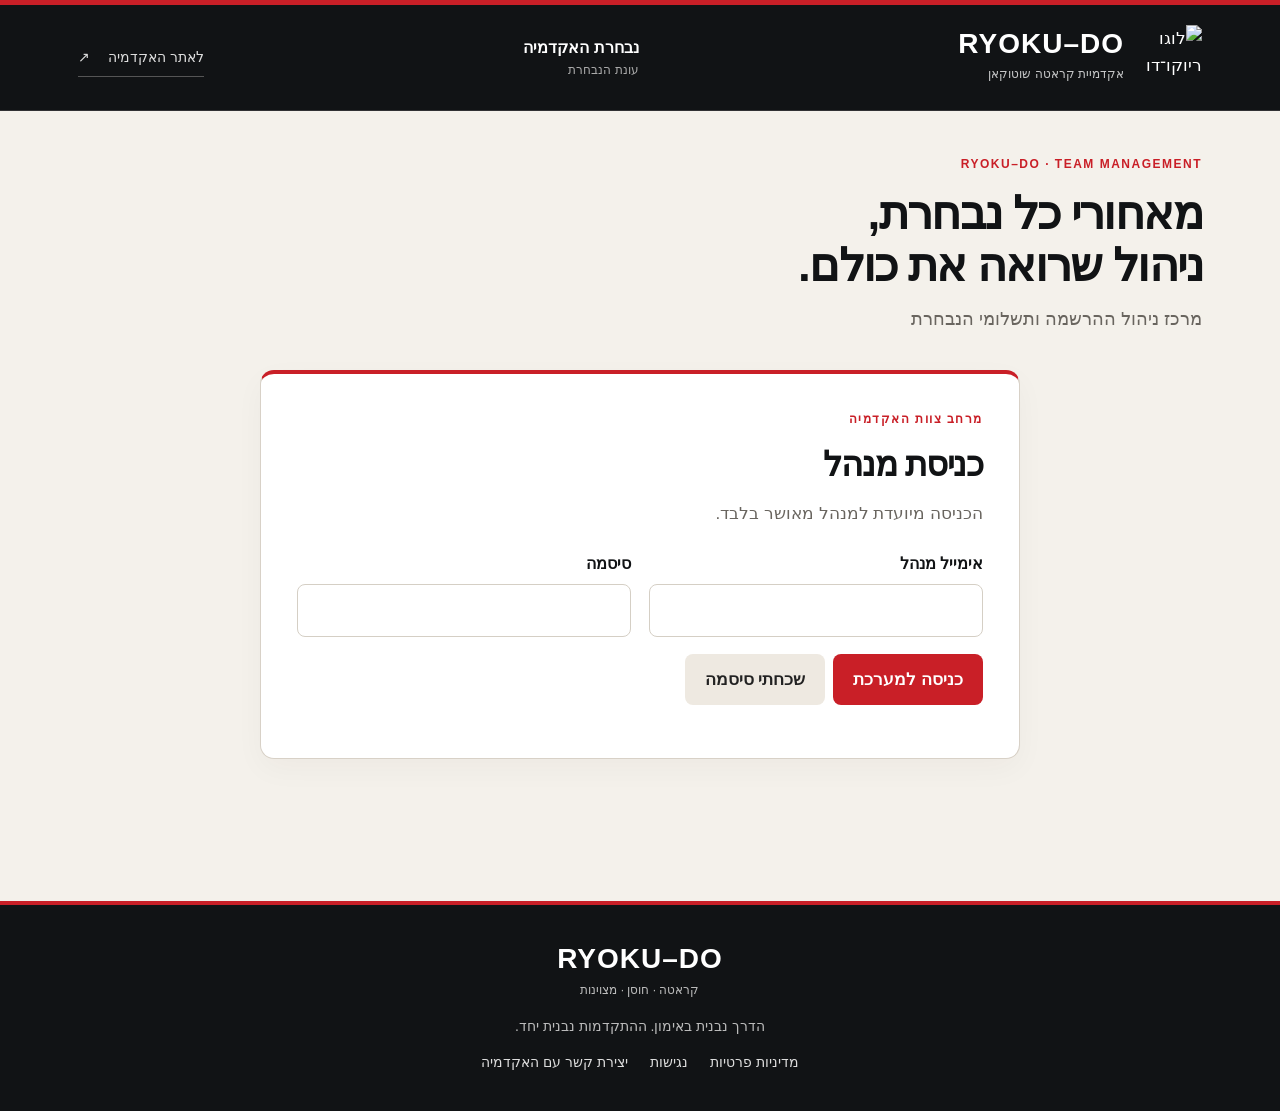
==== admin.html @ dc573387 "Show complete student roster details and pending family accounts" ====
<!doctype html><html lang="he" dir="rtl"><head><meta charset="utf-8"><meta name="viewport" content="width=device-width,initial-scale=1"><meta name="referrer" content="no-referrer"><meta name="robots" content="noindex,nofollow,noarchive"><meta http-equiv="Content-Security-Policy" content="default-src 'self'; script-src 'self' https://cdn.jsdelivr.net; style-src 'self' 'unsafe-inline' https://fonts.googleapis.com; font-src 'self' https://fonts.gstatic.com; img-src 'self' data: https://www.ryokudoacademy.com; connect-src 'self' https://zwgpvwxdofjidshsiaek.supabase.co; object-src 'none'; base-uri 'self'; form-action 'self'; upgrade-insecure-requests"><title>Ryoku-Do Admin</title><style>
:root{font-family:Arial,sans-serif;--bg:#f5f1e8;--line:#e6ddcf;--ink:#171717;--gold:#c4a15f;--muted:#6d7078;--red:#8d2529}*{box-sizing:border-box}body{margin:0;background:var(--bg);color:var(--ink);direction:rtl}main{max-width:1120px;margin:auto;padding:24px 14px 70px}.card{background:#fff;border:1px solid var(--line);border-radius:18px;padding:20px;margin:14px 0;box-shadow:0 10px 30px #0000000d}.grid{display:grid;grid-template-columns:repeat(2,minmax(0,1fr));gap:12px}.stats{display:grid;grid-template-columns:repeat(4,1fr);gap:10px}.stat{background:#fff;border:1px solid var(--line);border-radius:14px;padding:14px}.stat strong{display:block;font-size:26px}.row{display:flex;gap:8px;align-items:center;justify-content:space-between;flex-wrap:wrap}label{display:block;font-weight:700;margin:7px 0 6px}input,select,textarea{width:100%;padding:11px;border:1px solid #ccc;border-radius:10px;font:inherit}.btn{border:0;border-radius:10px;padding:10px 13px;font-weight:700;cursor:pointer}.primary{background:#171717;color:#fff}.gold{background:var(--gold)}.soft{background:#eee}.danger{background:var(--red);color:#fff}.hidden{display:none!important}table{width:100%;border-collapse:collapse;font-size:14px}th,td{padding:9px;border-bottom:1px solid #eee;text-align:right;vertical-align:top}.actions{display:flex;gap:5px;flex-wrap:wrap}.muted{color:var(--muted)}.err{background:#fdeaea;color:#8b1c21;padding:12px;border-radius:10px}.modal{position:fixed;inset:0;background:#0009;display:flex;align-items:center;justify-content:center;padding:15px;z-index:50}.modal .card{width:100%;max-width:780px;max-height:92vh;overflow:auto}@media(max-width:760px){.grid,.stats{grid-template-columns:1fr}table{display:block;overflow:auto}}button:disabled{opacity:.55;cursor:wait}input:focus,select:focus,textarea:focus,button:focus-visible{outline:3px solid #c4a15f;outline-offset:2px}</style><link rel="preconnect" href="https://fonts.googleapis.com"><link rel="preconnect" href="https://fonts.gstatic.com" crossorigin><link href="https://fonts.googleapis.com/css2?family=Assistant:wght@400;500;600;700;800&family=Barlow+Condensed:wght@600;700;800&display=swap" rel="stylesheet"><link rel="stylesheet" href="theme.css?v=20260928-2"></head><body class="admin-page"><header class="site-header"><a class="academy-brand" href="https://www.ryokudoacademy.com/" aria-label="לאתר אקדמיית ריוקו־דו"><img src="https://www.ryokudoacademy.com/assets/ryokudo-logo-transparent.webp" alt="לוגו ריוקו־דו"><span><b dir="ltr">RYOKU–DO</b><small>אקדמיית קראטה שוטוקאן</small></span></a><span class="portal-label">נבחרת האקדמיה <span id="headerSeason">עונת הנבחרת</span></span><a class="back-link" href="https://www.ryokudoacademy.com/">לאתר האקדמיה <span aria-hidden="true">↗</span></a></header><main>
<div class="row admin-heading"><div><span class="section-kicker">RYOKU–DO · TEAM MANAGEMENT</span><h1>מאחורי כל נבחרת,<br>ניהול שרואה את כולם.</h1><div class="muted">מרכז ניהול ההרשמה ותשלומי הנבחרת</div></div><button id="logout" class="btn soft hidden">יציאה</button></div>
<section id="login" class="card"><span class="section-kicker">מרחב צוות האקדמיה</span><h2>כניסת מנהל</h2><p class="muted">הכניסה מיועדת למנהל מאושר בלבד.</p><form id="loginForm"><div class="grid"><div><label for="identifier">אימייל מנהל</label><input id="identifier" type="email" autocomplete="username" required></div><div><label for="password">סיסמה</label><input id="password" type="password" autocomplete="current-password" required></div></div><p class="row" style="justify-content:flex-start"><button id="loginBtn" class="btn gold" type="submit">כניסה למערכת</button><button id="forgotBtn" class="btn soft" type="button">שכחתי סיסמה</button></p></form><div id="loginMsg" role="status" aria-live="polite"></div></section>
<section id="mfaCard" class="card hidden"><span class="section-kicker">אבטחת מנהל · MFA</span><div id="mfaEnroll" class="hidden"><h2>הפעלת אימות דו־שלבי</h2><p class="muted">סרוק את הקוד באמצעות Google Authenticator, Microsoft Authenticator, 1Password או אפליקציית TOTP אחרת. לאחר מכן הזן את הקוד בן 6 הספרות. מעכשיו המערכת לא תאפשר ניהול ללא גורם שני.</p><div style="max-width:260px;margin:16px auto;text-align:center"><img id="mfaQr" alt="QR להגדרת אימות דו־שלבי" style="max-width:100%;background:#fff;padding:10px;border-radius:12px"></div><label for="mfaSecret">מפתח ידני (למקרה שלא ניתן לסרוק)</label><input id="mfaSecret" dir="ltr" readonly><p class="muted small">מומלץ לשמור את המפתח במקום מאובטח ונפרד מהטלפון. Supabase אינו מספק קודי שחזור.</p></div><div id="mfaChallenge" class="hidden"><h2>אימות דו־שלבי</h2><p class="muted">הזן את הקוד שמופיע כעת באפליקציית המאמת.</p></div><form id="mfaForm"><label for="mfaCode">קוד אימות</label><input id="mfaCode" inputmode="numeric" autocomplete="one-time-code" pattern="[0-9]{6}" maxlength="6" placeholder="000000" required><p class="row" style="justify-content:flex-start"><button id="mfaBtn" class="btn gold" type="submit">אימות וכניסה</button><button id="mfaCancel" class="btn soft" type="button">ביטול</button></p></form><div id="mfaMsg" role="status" aria-live="polite"></div></section>
<section id="resetCard" class="card hidden"><span class="section-kicker">שחזור גישה</span><h2>בחירת סיסמה חדשה</h2><p class="muted">הזינו סיסמה חדשה לחשבון המנהל.</p><form id="resetForm"><div class="grid"><div><label for="newPassword">סיסמה חדשה</label><input id="newPassword" type="password" autocomplete="new-password" minlength="16" required></div><div><label for="newPassword2">אימות סיסמה</label><input id="newPassword2" type="password" autocomplete="new-password" minlength="16" required></div></div><p><button id="resetBtn" class="btn gold" type="submit">שמירת סיסמה חדשה</button></p></form><div id="resetMsg" role="status" aria-live="polite"></div></section>
<div id="app" class="hidden"><div class="stats"><div class="stat">כל הבקשות<strong id="mAll">0</strong></div><div class="stat">ממתינות<strong id="mPending">0</strong></div><div class="stat">פעילים<strong id="mActive">0</strong></div><div class="stat">גבייה חודשית<strong id="mMoney">0 ₪</strong></div></div><section class="card"><div class="row"><div><span class="section-kicker">SECURITY</span><h2>אבטחת מנהל</h2><div class="muted">גישה למערכת הניהול מחייבת סיסמה + TOTP ברמת AAL2.</div></div><span class="btn soft" style="cursor:default">MFA פעיל · AAL2</span></div></section><section id="attentionCard" class="card hidden"><div class="row"><div><span class="section-kicker">ACTION CENTER</span><h2>דורש טיפול <span id="attentionCount"></span></h2><div class="muted">חריגות גבייה, ביטולים שממתינים ל-Invoice4U ואירועים שלא הותאמו.</div></div><button id="attentionRefresh" class="btn soft" type="button">רענון</button></div><div id="attentionList"></div></section><section class="card"><div class="row"><div><h2>בקשות תשלום והשתתפות</h2><div class="muted">קישורים פרטיים להורים</div></div><div class="row"><input id="search" placeholder="חיפוש" style="min-width:220px"><button id="bulkBtn" class="btn soft" type="button">יבוא מרוכז</button><button id="newBtn" class="btn gold">+ בקשה חדשה</button></div></div><div style="overflow:auto"><table><thead><tr><th>חניך</th><th>הורה</th><th>סכום</th><th>בקשה</th><th>תשלום</th><th>פעולות</th></tr></thead><tbody id="rows"></tbody></table></div><div class="row" style="margin-top:12px"><button id="prevPage" class="btn soft" type="button">הקודם</button><span id="pageInfo" class="muted"></span><button id="nextPage" class="btn soft" type="button">הבא</button></div></section>
<section class="card" id="openMatCard" aria-labelledby="openMatTitle"><div class="row"><div><span class="section-kicker">OPEN MAT · 18+</span><h2 id="openMatTitle">הזמנות אולם פתוח</h2><div class="muted">מזרון פתוח באולם בית יחזקאל · 30 ש״ח לאימון · לבני 18 ומעלה בלבד.</div></div><button id="openMatRefresh" class="btn soft" type="button">רענון הזמנות</button></div><div class="row" style="margin-top:16px"><div><label for="openMatSearch">חיפוש לפי שם, טלפון, אימייל או קוד</label><input id="openMatSearch" type="search" placeholder="חיפוש הזמנה"></div><div><label for="openMatDate">תאריך אימון</label><input id="openMatDate" type="date"></div><button id="openMatClear" class="btn soft" type="button">ניקוי סינון</button></div><p class="muted small">קבלת הטופס אינה אישור המועד. דיווח על העברה ב-bit אינו אימות שהתשלום התקבל. מיילים נשלחים דרך Gmail בבדיקה אוטומטית מדי שעה.</p><div style="overflow:auto"><table><thead><tr><th>בקשה</th><th>חניך/ה ופרטי קשר</th><th>מועד אימון</th><th>סכום ותשלום</th><th>אישור מועד</th><th>אישור לחניך</th><th>התראה לרפי</th></tr></thead><tbody id="openMatRows"><tr><td colspan="7" class="muted">טוען הזמנות…</td></tr></tbody></table></div><div class="row" style="margin-top:12px"><button id="openMatPrev" class="btn soft" type="button">הקודם</button><span id="openMatPageInfo" class="muted" role="status"></span><button id="openMatNext" class="btn soft" type="button">הבא</button></div></section>
<section class="card" id="gradeExamsCard" aria-labelledby="gradeTitle"><div class="row"><div><span class="section-kicker">GRADING · 100 ₪</span><h2 id="gradeTitle">הרשמות למבחני דרגה</h2><div class="muted">תשלום ב־Bit, ב־PayBox או במזומן. דיווח חניך אינו אישור תשלום.</div></div><div class="row"><a class="btn soft" href="https://ryokudoacademy.com/grade-exams" target="_blank" rel="noopener">פתיחת דף ההרשמה</a><button id="gradeRefresh" class="btn soft" type="button">רענון הרשמות</button></div></div><div class="grid"><div><label for="gradeSearch">חיפוש חניך, איש קשר או קוד</label><input id="gradeSearch" type="search" maxlength="80"></div><div><label for="gradeBranch">סניף</label><select id="gradeBranch"><option value="">כל הסניפים</option><option value="herzog">הרצוג</option><option value="agamim">אגמים</option><option value="waldberg">וולדנברג</option></select></div><div><label for="gradeGroup">קבוצה</label><select id="gradeGroup"><option value="">כל הקבוצות</option><option value="beginners">מתחילים</option><option value="advanced">מתקדמים</option><option value="youth">נוער</option><option value="adults">בוגרים</option></select></div><div><label for="gradeRank">דרגה נוכחית</label><select id="gradeRank"><option value="">כל הדרגות</option><option value="white">לבן</option><option value="yellow">צהוב</option><option value="orange">כתום</option><option value="green">ירוק</option><option value="blue">כחול</option></select></div><div><label for="gradePayment">תשלום</label><select id="gradePayment"><option value="">כל המצבים</option><option value="awaiting_payment">ממתין לתשלום</option><option value="reported_unverified">דווח — טרם אומת</option><option value="verified">תשלום אומת</option></select></div><div><label for="gradeRegistration">הרשמה</label><select id="gradeRegistration"><option value="">כל המצבים</option><option value="pending">ממתין לאישור</option><option value="approved">השתתפות אושרה</option><option value="cancelled">בוטל</option></select></div></div><p><button id="gradeClear" class="btn soft" type="button">ניקוי סינון</button></p><div style="overflow:auto"><table><thead><tr><th>בקשה</th><th>חניך/ה</th><th>פרטי קשר</th><th>סניף / קבוצה</th><th>דרגה נוכחית</th><th>תשלום</th><th>הרשמה</th><th>ניהול</th></tr></thead><tbody id="gradeRows"><tr><td colspan="8" class="muted">טוען הרשמות…</td></tr></tbody></table></div><div class="row" style="margin-top:12px"><button id="gradePrev" class="btn soft" type="button">הקודם</button><span id="gradePageInfo" class="muted" role="status"></span><button id="gradeNext" class="btn soft" type="button">הבא</button></div></section>
<section class="card" id="studentsCard"><div class="row"><div><span class="section-kicker">PERSONAL AREA</span><h2>חניכים / אזור אישי</h2><div class="muted">ניהול חשבונות ההורים, פרטי החניך, דרגות, התקדמות ומשוב.</div></div><div class="row"><a class="btn soft" href="portal.html" target="_blank" rel="noopener">פתיחת אזור הורים</a><button id="studentsRefresh" class="btn soft" type="button">רענון</button></div></div><div style="overflow:auto"><table><thead><tr><th>חניך</th><th>סניף / קבוצה</th><th>הורה</th><th>חשבון</th><th>דרגה / התקדמות</th><th>תשלום</th><th>פעולה</th></tr></thead><tbody id="studentRows"><tr><td colspan="7" class="muted">טוען חניכים…</td></tr></tbody></table></div></section>
<section class="card" id="providerCard"><div class="row"><div><span class="section-kicker">PAYMENT SYNC</span><h2>אינטגרציית Invoice4U</h2><div id="providerState" class="muted">בודק מצב חיבור…</div></div><button id="providerRefresh" class="btn soft" type="button">רענון</button></div>
<div class="grid"><div><label for="providerUrl">כתובת התראות מאובטחת ל-Invoice4U</label><input id="providerUrl" type="password" dir="ltr" readonly autocomplete="off"><button id="providerUrlCopy" class="btn soft" type="button">העתקת כתובת ההתראות</button></div><div><label for="providerThanks">דף תודה חיצוני ב-Invoice4U</label><input id="providerThanks" dir="ltr" readonly value="https://raphysitruk-eng.github.io/ryoku-do-team-payments/thank-you.html"><div class="muted small">דפי מכירה → עריכה → הגדרות מתקדמות → דף תודה חיצוני.</div></div><div><label for="providerHeader">Webhook פנימי / Zapier</label><input id="providerHeader" dir="ltr" readonly value="x-ryokudo-webhook-key"></div></div>
<p class="muted small">להפעלת העדכון האוטומטי, יש להגדיר את הכתובת המאובטחת ב-IPN של דף המכירה וגם בכתובת ההתראות החודשיות של הוראות הקבע הקיימות. הכתובת סודית ומיועדת ל-Invoice4U בלבד. תוצאות חיוב והפקת מסמך מוצגות בנפרד; חיוב שנכשל אינו מבטל הוראת קבע.</p>
<p><button id="providerSecretBtn" class="btn soft" type="button">יצירת מפתח Webhook פנימי / Zapier (אופציונלי)</button></p>
<div id="providerSecretBox" class="hidden"><div class="err" style="background:#fff8e5;color:#5f4700">מפתח זה אינו נדרש לכתובת ה-IPN של Invoice4U. הוא מיועד רק לחיבור פנימי/‏Zapier מאומת.</div><label for="providerIpn">כתובת Webhook פנימית</label><input id="providerIpn" dir="ltr" readonly><p><button id="providerCopy" class="btn soft" type="button">העתקת כתובת Webhook</button></p><details><summary>פרטים טכניים</summary><label for="providerSecret">מפתח חיבור</label><input id="providerSecret" dir="ltr" readonly></details></div>
<h3>אירועים אחרונים</h3><div style="overflow:auto"><table><thead><tr><th>זמן</th><th>אירוע</th><th>סטטוס</th><th>שיוך</th><th>מקור</th></tr></thead><tbody id="providerEvents"><tr><td colspan="5" class="muted">אין אירועים להצגה.</td></tr></tbody></table></div>
</section></div>
<div id="providerLinkModal" class="modal hidden"><div class="card"><div class="row"><h2>שיוך משלם לחניך</h2><button id="providerLinkClose" class="btn soft" type="button">סגור</button></div><p class="muted">יש לבחור חניך לאחר בדיקה ב-Invoice4U. פרטי ההורה באזור האישי נשמרים. שיוך הודעה לא מאומתת אינו מאשר חיוב.</p><label for="providerLinkRequest">בקשת התשלום של החניך</label><select id="providerLinkRequest"></select><label for="providerLinkNote">פרטי הבדיקה אצל Invoice4U</label><textarea id="providerLinkNote" rows="3" maxlength="500" placeholder="לדוגמה: שם המשלם, מזהה הוראת הקבע ומועד הבדיקה. אין להזין פרטי כרטיס."></textarea><label><input id="providerLinkConfirmed" type="checkbox" style="width:auto"> בדקתי ב-Invoice4U שהמשלם והוראת הקבע שייכים לחניך שנבחר.</label><p><button id="providerLinkSave" class="btn gold" type="button">שמירת השיוך</button></p><div id="providerLinkMsg" role="alert" aria-live="polite"></div></div></div>
<div id="studentModal" class="modal hidden"><div class="card"><div class="row"><div><h2 id="studentModalTitle">ניהול אזור אישי</h2><div id="studentAccountMeta" class="muted"></div></div><button id="studentClose" class="btn soft" type="button">סגור</button></div><div id="studentImportReview"></div><div class="grid"><div><label for="sStudentId">תעודת זהות החניך</label><input id="sStudentId" inputmode="numeric" maxlength="9" dir="ltr"></div><div><label for="sBirthDate">תאריך לידה</label><input id="sBirthDate" type="date"></div><div><label for="sMotherName">שם האם</label><input id="sMotherName"></div><div><label for="sFatherName">שם האב</label><input id="sFatherName"></div><div><label for="sContactPhone">טלפון ליצירת קשר</label><input id="sContactPhone" type="tel" dir="ltr"></div><div><label for="sContactEmail">אימייל ליצירת קשר</label><input id="sContactEmail" type="email" dir="ltr"></div><div><label for="sBranch">סניף</label><input id="sBranch"></div><div><label for="sGroup">קבוצה</label><input id="sGroup"></div><div><label for="sCurrentRank">דרגה נוכחית</label><input id="sCurrentRank"></div><div><label for="sNextRank">הדרגה הבאה</label><input id="sNextRank"></div><div><label for="sJoinedOn">תאריך הצטרפות למועדון</label><input id="sJoinedOn" type="date"><div class="muted small">השאירו ריק אם התאריך אינו ידוע.</div></div><div><label for="sProgress">אחוז התקדמות</label><input id="sProgress" type="number" min="0" max="100"></div><div><label for="sParentStatus">מצב גישה של ההורה</label><select id="sParentStatus"><option value="approved">מאושר</option><option value="pending">ממתין</option><option value="rejected">חסום</option></select><div class="muted small">חסימת גישה חלה על כל הילדים בחשבון ואינה מבטלת חיובים או הוראות קבע.</div></div><div><label for="sParentName">שם הורה</label><input id="sParentName"></div><div><label for="sParentEmail">אימייל הורה</label><input id="sParentEmail" type="email"></div><div class="full"><label><input id="sActive" type="checkbox" style="width:auto"> חניך פעיל באזור האישי</label><div class="muted small">השבתת חניך מסתירה את המידע מהאזור האישי בלבד; היא אינה מפסיקה תשלום.</div></div><div class="full"><label for="sMonthlyGoal">יעד חודשי</label><textarea id="sMonthlyGoal"></textarea></div><div class="full"><label for="sCoachFeedback">משוב מאמן</label><textarea id="sCoachFeedback"></textarea></div><div class="full"><label for="sPersonalPlan">תוכנית אישית</label><textarea id="sPersonalPlan"></textarea></div><div class="full"><label for="sNextRankMaterial">חומר לדרגה הבאה</label><textarea id="sNextRankMaterial"></textarea></div></div><p class="row" style="justify-content:flex-start"><button id="studentSave" class="btn gold" type="button">שמירת אזור אישי</button><button id="studentResetPassword" class="btn soft" type="button">איפוס סיסמת הורה</button></p><div id="studentSaveMsg"></div><div id="studentPasswordResult" class="hidden" style="margin-top:12px"></div><div class="sep"></div><div id="studentMore"></div></div></div>
<div id="detailModal" class="modal hidden"><div class="card"><div class="row"><h2>פרטי בקשה</h2><button id="detailClose" class="btn soft">סגור</button></div><div id="detailBody"></div></div></div>
<div id="editModal" class="modal hidden"><div class="card"><div class="row"><h2>עריכת בקשה</h2><button id="editClose" class="btn soft">סגור</button></div><div class="grid"><div><label for="eAmount">סכום חודשי</label><input id="eAmount" type="number" min="1"></div><div><label for="eEnd">סיום חיוב</label><input id="eEnd" type="date"></div><div style="grid-column:1/-1"><label for="eCheckout">קישור Invoice4U</label><input id="eCheckout" dir="ltr"></div><div style="grid-column:1/-1"><label for="eParentNote">הערה להורה</label><input id="eParentNote"></div><div style="grid-column:1/-1"><label for="eInternalNote">הערה פנימית</label><input id="eInternalNote"></div></div><p><button id="editSave" class="btn gold">שמירה</button></p></div></div>
<div id="paymentModal" class="modal hidden"><div class="card"><div class="row"><h2>עדכון סטטוס תשלום</h2><button id="paymentClose" class="btn soft">סגור</button></div><label for="paymentSelect">סטטוס</label><select id="paymentSelect"><option value="not_started">טרם התחיל</option><option value="pending">ממתין</option><option value="active">פעיל</option><option value="failed">נכשל</option><option value="finished">הסתיים</option><option value="cancelled">בוטל</option></select><div id="paymentCancelConfirm" class="hidden" style="margin-top:12px"><label><input id="providerConfirmed" type="checkbox" style="width:auto"> אני מאשר שהביטול בוצע בפועל ב-Invoice4U.</label></div><p><button id="paymentSave" class="btn gold">שמירת סטטוס</button></p></div></div>
<div id="createModal" class="modal hidden" role="dialog" aria-modal="true" aria-labelledby="createTitle"><div class="card"><div class="row"><h2 id="createTitle">בקשת תשלום חדשה</h2><button id="createClose" class="btn soft">סגור</button></div><div class="grid"><div style="grid-column:1/-1"><label for="cExisting">בחירת חניך קיים (מומלץ)</label><select id="cExisting"><option value="">הזנה ידנית / חניך שאינו במאגר</option></select><div class="muted small">בחירה מהרשימה תמלא אוטומטית את החניך, הסניף ופרטי ההורה הקיימים במערכת.</div></div><div><label for="cStudent">שם חניך *</label><input id="cStudent" autocomplete="off" minlength="2" maxlength="120" required></div><div><label for="cGroup">קבוצה</label><input id="cGroup"></div><div><label for="cBranch">סניף</label><select id="cBranch"><option value="">בחירת סניף</option><option>הרצוג</option><option>אגמים</option><option>וולדנברג</option><option>בית שמש</option><option>אחר</option></select></div><div><label for="cParent">שם הורה *</label><input id="cParent" autocomplete="off" minlength="2" maxlength="120" required></div><div><label for="cPhone">טלפון הורה *</label><input id="cPhone" type="tel" inputmode="tel" autocomplete="off" placeholder="0501234567" required></div><div><label for="cEmail">אימייל</label><input id="cEmail" type="email" autocomplete="off" maxlength="254"></div><div><label for="cAmount">סכום חודשי</label><input id="cAmount" type="number" value="150"></div><div><label for="cEnd">סיום חיוב</label><input id="cEnd" type="date" value="2027-06-30"></div><div style="grid-column:1/-1"><label for="cCheckout">קישור Invoice4U</label><input id="cCheckout" dir="ltr" value="https://private.invoice4u.co.il/newsite/he/clearing/public/i4u-clearing?ProductGuid=36e1e4a3-9aca-431d-8b14-ae1de1519a19"><div class="muted small">ברירת המחדל של דף המכירה לנבחרת. ניתן לשנות בבקשה ספציפית במידת הצורך.</div></div></div><p><button id="createBtn" class="btn gold">צור בקשה וקישור</button></p><div id="createMsg" role="alert" aria-live="polite"></div></div></div>
<div id="bulkModal" class="modal hidden"><div class="card"><div class="row"><div><h2>יבוא מרוכז של הורי הנבחרת</h2><div class="muted">הדבקה ישירה מאקסל / Google Sheets</div></div><button id="bulkClose" class="btn soft" type="button">סגור</button></div><p class="muted small">סדר העמודות: <b>שם חניך | שם הורה | טלפון | אימייל | סניף | קבוצה</b>. אימייל, סניף וקבוצה יכולים להיות ריקים. כל שורה יוצרת קישור אישי נפרד. כפילויות באותה עונה ידולגו.</p><textarea id="bulkInput" rows="10" dir="rtl" placeholder="שגיא ישראלי	רפי ישראלי	0501234567	parent@example.com	הרצוג	נבחרת"></textarea><p class="row" style="justify-content:flex-start"><button id="bulkCreate" class="btn gold" type="button">יצירת קישורים</button><button id="bulkCopyAll" class="btn soft hidden" type="button">העתקת כל הקישורים</button></p><div id="bulkMsg"></div><div id="bulkResults" style="overflow:auto"></div></div></div>
<div id="shareModal" class="modal hidden"><div class="card"><div class="row"><div><h2>הודעה מוכנה להורה</h2><div class="muted small">הבקשה נוצרה. ניתן לערוך את הנוסח לפני העתקה או שליחה.</div></div><button id="shareClose" class="btn soft" type="button">סגור</button></div><label for="shareMessage">הודעת WhatsApp מוכנה</label><textarea id="shareMessage" rows="11" style="min-height:260px;line-height:1.65"></textarea><div class="sep"></div><label for="shareLink">הקישור האישי להרשמה ותשלום</label><input id="shareLink" dir="ltr" readonly><div id="shareMsg" class="muted small" style="margin-top:8px"></div><p class="row" style="justify-content:flex-start"><button id="copyMessageBtn" class="btn gold" type="button">העתק הודעה</button><button id="copyBtn" class="btn soft" type="button">העתק קישור בלבד</button><button id="waBtn" class="btn soft" type="button">פתיחה ב-WhatsApp</button></p></div></div>
<dialog id="gradeModal" style="width:min(95vw,650px);max-height:90dvh;overflow:auto;border:1px solid #e6ddcf;border-radius:18px;padding:24px"><div class="row"><h2 id="gradeModalTitle">ניהול הרשמה למבחן</h2><button id="gradeModalClose" class="btn soft" type="button">סגירה</button></div><p id="gradeModalSummary" class="muted"></p><form id="gradeEditForm"><div class="grid"><div><label for="gradeEditPayment">מצב תשלום</label><select id="gradeEditPayment"><option value="awaiting_payment">ממתין לתשלום</option><option value="reported_unverified">דווח — טרם אומת</option><option value="verified">תשלום אומת</option></select></div><div><label for="gradeEditRegistration">מצב הרשמה</label><select id="gradeEditRegistration"><option value="pending">ממתין לאישור</option><option value="approved">השתתפות אושרה</option><option value="cancelled">בוטל</option></select></div></div><label><input id="gradeConfirmed" type="checkbox" style="width:auto"> בדקתי שהתקבלו 100 ₪ בפועל ב־Bit, ב־PayBox או במזומן.</label><label for="gradeNote">הערת בדיקה / סיבת העדכון *</label><textarea id="gradeNote" minlength="3" maxlength="500" rows="3" required placeholder="פרטי אימות התשלום או סיבת שינוי מצב הבקשה. אין להזין פרטי כרטיס."></textarea><p class="muted">עדכון הבקשה אינו משנה את דרגת החניך באזור האישי.</p><button id="gradeSave" class="btn gold" type="submit">שמירת העדכון</button><div id="gradeSaveMsg" role="status" aria-live="polite"></div></form></dialog>
</main><footer class="site-footer"><div><strong dir="ltr">RYOKU–DO</strong><span>קראטה · חוסן · מצוינות</span></div><p>הדרך נבנית באימון. ההתקדמות נבנית יחד.</p><nav aria-label="קישורים שימושיים"><a href="https://www.ryokudoacademy.com/legal.html#privacy">מדיניות פרטיות</a><a href="https://www.ryokudoacademy.com/legal.html#accessibility">נגישות</a><a href="tel:+972547501888">יצירת קשר עם האקדמיה</a></nav></footer><script src="https://cdn.jsdelivr.net/npm/@supabase/supabase-js@2.49.8"></script><script src="admin.js?v=20261011-roster"></script></body></html>
---- theme.css ----
:root{font-family:Assistant,Arial,sans-serif;--bg:#f4f1eb;--ink:#111315;--line:#d8d1c7;--muted:#69655f;--red:#c91f27;--gold:#c91f27}
html{scroll-behavior:smooth;scroll-padding-top:24px}body{background:var(--bg);font-family:Assistant,Arial,sans-serif;font-size:17px;line-height:1.6;color:var(--ink)}h1,h2,h3{line-height:1.12;letter-spacing:-.035em;font-weight:800}a{color:inherit}button,input,select,textarea{font:inherit}button,a,input{touch-action:manipulation}button:focus-visible,a:focus-visible,input:focus,select:focus,textarea:focus{outline:3px solid #c91f27;outline-offset:3px}main{max-width:1180px;padding:0 28px 72px}::selection{background:#c91f27;color:white}
.site-header{display:flex;align-items:center;justify-content:space-between;gap:24px;background:#111315;color:white;padding:20px max(28px,calc((100vw - 1124px)/2));border-top:5px solid var(--red);border-bottom:1px solid #ffffff22}.academy-brand{display:flex;align-items:center;gap:13px;text-decoration:none;flex-shrink:0}.academy-brand img{width:65px;height:65px;object-fit:contain}.academy-brand b{font-family:'Barlow Condensed',sans-serif;letter-spacing:1px;font-size:28px;display:block;line-height:1}.academy-brand small{display:block;font-size:12px;color:#c6c7c8;margin-top:7px}.portal-label{font-weight:700;font-size:16px}.portal-label span{display:block;font-size:12px;color:#aaa;font-weight:400}.back-link{color:#ddd;font-size:14px;text-decoration:none;border-bottom:1px solid #555;padding:8px 0}.back-link span{margin-right:14px}.section-kicker{display:block;color:var(--red);font-size:12px;font-weight:800;letter-spacing:1.5px}
.team-hero{background:#111315;color:#fff;display:grid;grid-template-columns:1.05fr 1fr;min-height:530px;margin:0 -28px;overflow:hidden}.hero-copy{padding:54px 40px 48px;position:relative}.hero-copy:before{content:'';width:4px;height:74px;background:var(--red);position:absolute;right:0;top:105px}.hero-copy .section-kicker{color:#efb7ba;direction:ltr;text-align:right;font-family:'Barlow Condensed',sans-serif;font-size:14px;letter-spacing:2px}.hero-copy h1{font-size:clamp(44px,5.4vw,74px);margin:22px 0;line-height:1.03}.hero-copy h1 em{font-style:normal;color:#fff;border-bottom:4px solid var(--red);padding-bottom:3px}.hero-copy p{color:#c6c7c8;max-width:450px;line-height:1.7;font-size:17px;margin:15px 0}.hero-copy .hero-lead{color:white;font-size:22px;font-weight:700;margin-top:26px}.hero-cta{display:flex;align-items:center;justify-content:space-between;gap:22px;width:fit-content;background:var(--red);padding:14px 22px;margin-top:28px;text-decoration:none;font-weight:800;font-size:17px;border-radius:6px;transition:background .2s}.hero-cta:hover,.gold:hover{background:#a9161d}.hero-note{display:block;color:#aaa;font-size:12px;margin-top:12px}.hero-photo{margin:0;position:relative;min-width:0}.hero-photo img{width:100%;height:100%;position:absolute;inset:0;object-fit:cover;object-position:45% center;filter:saturate(.65)}.hero-photo:after{content:'';position:absolute;inset:0;background:linear-gradient(0deg,#111315ed,transparent 65%),linear-gradient(270deg,#11131540,transparent)}.hero-photo figcaption{position:absolute;bottom:34px;right:32px;left:24px;z-index:1;border-right:3px solid var(--red);padding-right:16px}.hero-photo figcaption b{display:block;font-size:27px;font-weight:800;line-height:1.2}.hero-photo figcaption span{display:block;color:#ccc;font-size:14px;margin-top:6px}
.team-values{display:grid;grid-template-columns:repeat(3,1fr);border-bottom:1px solid var(--line);padding:36px 0 38px;gap:32px}.team-values article+article{border-right:1px solid var(--line);padding-right:28px}.team-values article>span{font-size:12px;font-weight:800;color:var(--red)}.team-values h2{font-size:24px;margin:12px 0}.team-values p{font-size:16px;color:var(--muted);margin:0;line-height:1.7}.registration-heading{display:flex;gap:45px;align-items:end;justify-content:space-between;padding:52px 0 28px;scroll-margin-top:30px}.registration-heading h2{font-size:38px;margin:12px 0 0}.registration-heading p{max-width:380px;color:var(--muted);margin:0;font-size:17px}.journey{list-style:none;padding:0;margin:0 0 26px;display:flex;gap:0;border:1px solid var(--line);border-radius:10px;overflow:hidden}.journey li{flex:1;display:flex;gap:12px;align-items:center;padding:15px 20px;font-size:15px;font-weight:700;background:#ede8df}.journey li+li{border-right:1px solid var(--line)}.journey b{font:700 23px 'Barlow Condensed',sans-serif;color:var(--red)}
.card{border-radius:14px;border:1px solid var(--line);box-shadow:0 10px 30px #2c231809;padding:28px;margin:20px 0;background:white}.card h2{font-size:27px;margin:0 0 12px}.step{gap:14px;border-bottom:1px solid #e9e4dc;padding-bottom:16px;margin-bottom:20px}.step h2{margin:0}.step i{border-radius:5px;background:#111315;color:white;width:34px;height:34px;font:700 20px 'Barlow Condensed',sans-serif;flex-shrink:0}label{font-size:16px;margin-bottom:7px}input,select,textarea{border-color:#d5cfc5;border-radius:8px;padding:12px;min-height:48px;background:#fff;color:#111315}input:disabled{background:#f5f2ed;color:#69655f}.grid,.grid3{gap:18px}.check label{padding:8px 0;margin:0;font-size:16px}.check input{min-height:0;width:18px;height:18px;flex-shrink:0;accent-color:var(--red);margin-top:5px}.check{margin-top:12px}.btn{min-height:46px;border-radius:8px;padding:12px 20px;font-weight:800}.gold{background:var(--red);color:#fff}.primary{background:#111315;color:white}.soft{background:#eee9e1;color:#222}.danger{background:#fbe8e9;color:#94151c}.info{background:#f4f1eb;color:#36312b;border-right:3px solid var(--red)}details{background:#f8f6f2;border-color:#e2dcd2;border-radius:8px}summary{line-height:1.5}.summary>div{background:#f5f2ed;border:0;border-radius:6px;padding:16px}.summary span{font-size:13px}.price{font-family:'Barlow Condensed',Assistant,sans-serif;font-size:48px;line-height:1.2;color:#111315}#summary{border-top:4px solid var(--red)}#studentTitle{font-size:34px;margin:7px 0}.parent-page #verify{max-width:100%;border-right:4px solid #111315}.parent-page #verifyPhone{max-width:400px}.parent-page #verifyBtn{margin-top:8px}.parent-page form>.card:last-child{border-top:4px solid var(--red)}.parent-page form>.card:last-child button{min-width:280px}.err{border-right:3px solid var(--red)}#msg:empty{display:none}
.admin-heading{padding:44px 0 24px;align-items:end}.admin-heading h1{font-size:46px;margin:14px 0}.admin-heading .muted{font-size:18px}.admin-page #login{max-width:760px;margin:12px auto 70px;border-top:4px solid var(--red);padding:36px}.admin-page #login h2{font-size:34px;margin-top:16px}.admin-page #login .grid{align-items:start}.admin-page #sendOtp{margin-top:14px}.stats{gap:16px}.stat{border-radius:12px;border-color:var(--line);padding:18px 22px;border-top:3px solid #111315}.stat strong{font:700 38px 'Barlow Condensed',Assistant,sans-serif;line-height:1.35;margin-top:6px}.stat:first-child{border-top-color:var(--red)}th{color:#69655f;background:#f4f1eb;font-size:13px;font-weight:800}td{padding:16px 10px}table .btn{min-height:38px;font-size:13px;padding:7px 11px}.modal .card{padding:28px;border-top:4px solid var(--red)}.modal{background:#111315c9;backdrop-filter:blur(4px)}.site-footer{background:#111315;color:#bbb;padding:38px 28px;text-align:center;border-top:4px solid var(--red);font-size:14px}.site-footer strong{font:800 28px 'Barlow Condensed',sans-serif;letter-spacing:1px;color:white}.site-footer span{display:block;font-size:12px;margin-top:6px}.site-footer p{margin:14px 0}.site-footer nav{display:flex;gap:22px;justify-content:center;flex-wrap:wrap}.site-footer a{color:#ddd;text-decoration:none}.site-footer a:hover{text-decoration:underline}
@media(max-width:760px){main{padding:0 18px 42px}.site-header{padding:14px 18px;gap:12px}.academy-brand img{width:48px;height:48px}.academy-brand b{font-size:23px}.academy-brand small{font-size:10px}.portal-label{display:none}.back-link{font-size:12px}.team-hero{margin:0 -18px;grid-template-columns:1fr}.hero-copy{padding:36px 24px 32px}.hero-copy h1{font-size:52px}.hero-copy p{font-size:16px}.hero-copy .hero-lead{font-size:20px}.hero-photo{height:240px;min-height:0}.hero-photo img{object-position:center 40%}.hero-photo figcaption{bottom:20px;right:24px}.hero-photo figcaption b{font-size:23px}.hero-cta{width:100%;font-size:16px}.team-values{grid-template-columns:1fr;gap:20px;padding:28px 0}.team-values article+article{border-right:0;border-top:1px solid var(--line);padding:20px 0 0}.team-values h2{font-size:24px;margin:7px 0}.registration-heading{display:block;padding-top:32px}.registration-heading h2{font-size:32px}.registration-heading p{margin-top:18px}.journey li{padding:12px 8px;gap:6px;flex-direction:column;font-size:12px;text-align:center}.journey b{font-size:20px}.card{padding:20px;margin:16px 0}.card h2{font-size:23px}.summary{grid-template-columns:1fr 1fr;gap:8px}.summary>div{padding:12px}.summary b{font-size:15px}.price{font-size:42px}#studentTitle{font-size:28px}.grid,.grid3{gap:12px}.step{gap:10px}.parent-page form>.card:last-child button{min-width:0;width:100%}.parent-page #verifyBtn{width:100%;font-size:15px}.admin-heading{padding-top:30px}.admin-heading h1{font-size:35px}.admin-page #login{padding:22px;margin-bottom:35px}.admin-page #login .grid{grid-template-columns:1fr}.stats{grid-template-columns:1fr 1fr}.stat{padding:14px;font-size:14px}.stat strong{font-size:29px}.site-footer nav{gap:14px}.modal .card{padding:20px}}
@media(prefers-reduced-motion:reduce){html{scroll-behavior:auto}*{transition:none!important}}
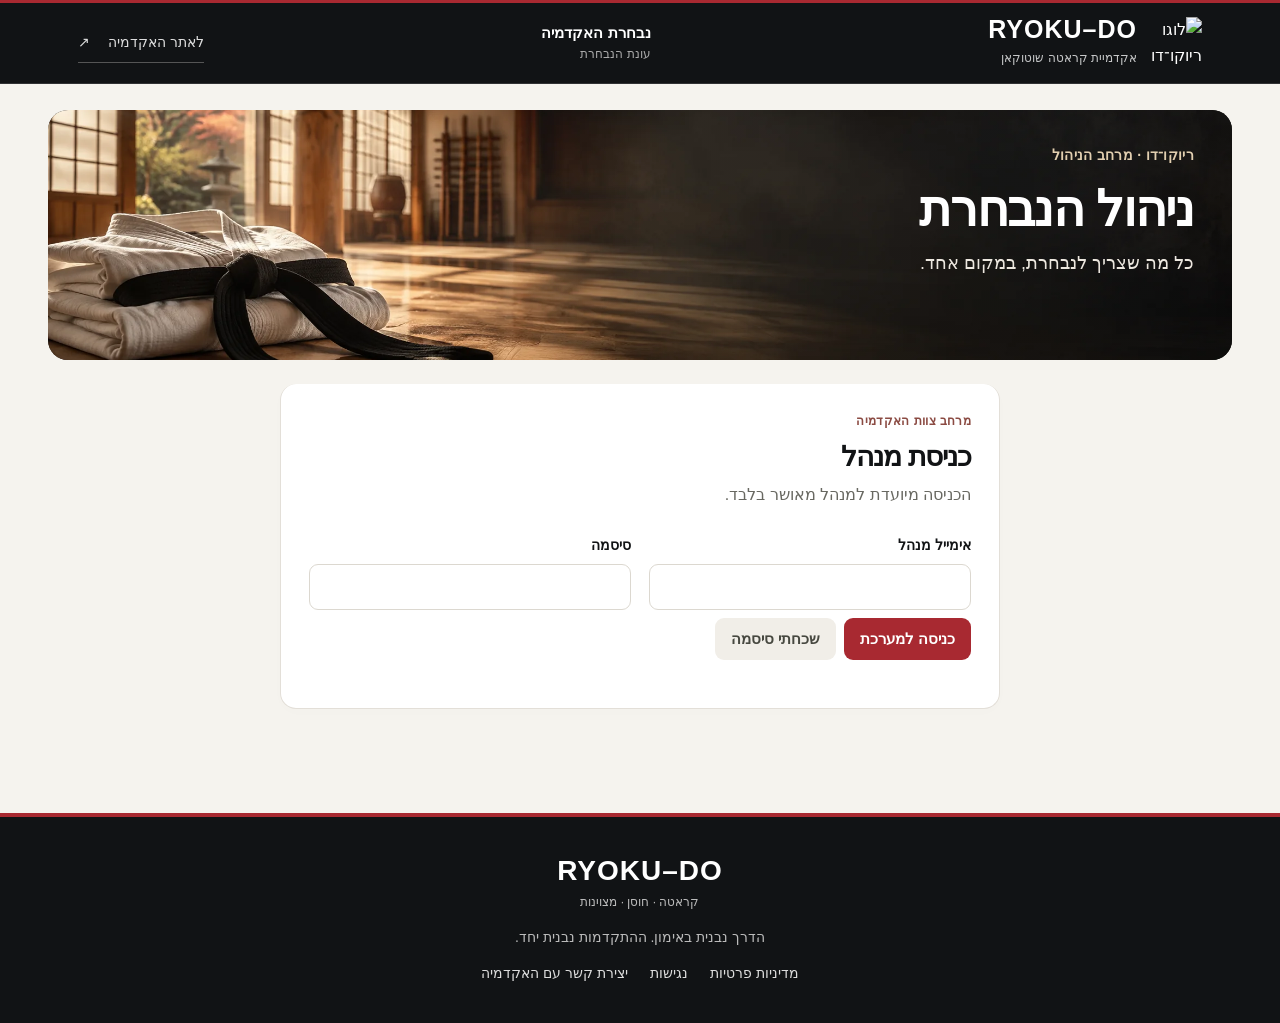
==== commit 383352a6: "Make team administration calmer with topic tabs and a dojo header" ====
--- a/admin.html
+++ b/admin.html
@@ -1,20 +1,23 @@
-<!doctype html><html lang="he" dir="rtl"><head><meta charset="utf-8"><meta name="viewport" content="width=device-width,initial-scale=1"><meta name="referrer" content="no-referrer"><meta name="robots" content="noindex,nofollow,noarchive"><meta http-equiv="Content-Security-Policy" content="default-src 'self'; script-src 'self' https://cdn.jsdelivr.net; style-src 'self' 'unsafe-inline' https://fonts.googleapis.com; font-src 'self' https://fonts.gstatic.com; img-src 'self' data: https://www.ryokudoacademy.com; connect-src 'self' https://zwgpvwxdofjidshsiaek.supabase.co; object-src 'none'; base-uri 'self'; form-action 'self'; upgrade-insecure-requests"><title>Ryoku-Do Admin</title><style>
-:root{font-family:Arial,sans-serif;--bg:#f5f1e8;--line:#e6ddcf;--ink:#171717;--gold:#c4a15f;--muted:#6d7078;--red:#8d2529}*{box-sizing:border-box}body{margin:0;background:var(--bg);color:var(--ink);direction:rtl}main{max-width:1120px;margin:auto;padding:24px 14px 70px}.card{background:#fff;border:1px solid var(--line);border-radius:18px;padding:20px;margin:14px 0;box-shadow:0 10px 30px #0000000d}.grid{display:grid;grid-template-columns:repeat(2,minmax(0,1fr));gap:12px}.stats{display:grid;grid-template-columns:repeat(4,1fr);gap:10px}.stat{background:#fff;border:1px solid var(--line);border-radius:14px;padding:14px}.stat strong{display:block;font-size:26px}.row{display:flex;gap:8px;align-items:center;justify-content:space-between;flex-wrap:wrap}label{display:block;font-weight:700;margin:7px 0 6px}input,select,textarea{width:100%;padding:11px;border:1px solid #ccc;border-radius:10px;font:inherit}.btn{border:0;border-radius:10px;padding:10px 13px;font-weight:700;cursor:pointer}.primary{background:#171717;color:#fff}.gold{background:var(--gold)}.soft{background:#eee}.danger{background:var(--red);color:#fff}.hidden{display:none!important}table{width:100%;border-collapse:collapse;font-size:14px}th,td{padding:9px;border-bottom:1px solid #eee;text-align:right;vertical-align:top}.actions{display:flex;gap:5px;flex-wrap:wrap}.muted{color:var(--muted)}.err{background:#fdeaea;color:#8b1c21;padding:12px;border-radius:10px}.modal{position:fixed;inset:0;background:#0009;display:flex;align-items:center;justify-content:center;padding:15px;z-index:50}.modal .card{width:100%;max-width:780px;max-height:92vh;overflow:auto}@media(max-width:760px){.grid,.stats{grid-template-columns:1fr}table{display:block;overflow:auto}}button:disabled{opacity:.55;cursor:wait}input:focus,select:focus,textarea:focus,button:focus-visible{outline:3px solid #c4a15f;outline-offset:2px}</style><link rel="preconnect" href="https://fonts.googleapis.com"><link rel="preconnect" href="https://fonts.gstatic.com" crossorigin><link href="https://fonts.googleapis.com/css2?family=Assistant:wght@400;500;600;700;800&family=Barlow+Condensed:wght@600;700;800&display=swap" rel="stylesheet"><link rel="stylesheet" href="theme.css?v=20260928-2"></head><body class="admin-page"><header class="site-header"><a class="academy-brand" href="https://www.ryokudoacademy.com/" aria-label="לאתר אקדמיית ריוקו־דו"><img src="https://www.ryokudoacademy.com/assets/ryokudo-logo-transparent.webp" alt="לוגו ריוקו־דו"><span><b dir="ltr">RYOKU–DO</b><small>אקדמיית קראטה שוטוקאן</small></span></a><span class="portal-label">נבחרת האקדמיה <span id="headerSeason">עונת הנבחרת</span></span><a class="back-link" href="https://www.ryokudoacademy.com/">לאתר האקדמיה <span aria-hidden="true">↗</span></a></header><main>
-<div class="row admin-heading"><div><span class="section-kicker">RYOKU–DO · TEAM MANAGEMENT</span><h1>מאחורי כל נבחרת,<br>ניהול שרואה את כולם.</h1><div class="muted">מרכז ניהול ההרשמה ותשלומי הנבחרת</div></div><button id="logout" class="btn soft hidden">יציאה</button></div>
-<section id="login" class="card"><span class="section-kicker">מרחב צוות האקדמיה</span><h2>כניסת מנהל</h2><p class="muted">הכניסה מיועדת למנהל מאושר בלבד.</p><form id="loginForm"><div class="grid"><div><label for="identifier">אימייל מנהל</label><input id="identifier" type="email" autocomplete="username" required></div><div><label for="password">סיסמה</label><input id="password" type="password" autocomplete="current-password" required></div></div><p class="row" style="justify-content:flex-start"><button id="loginBtn" class="btn gold" type="submit">כניסה למערכת</button><button id="forgotBtn" class="btn soft" type="button">שכחתי סיסמה</button></p></form><div id="loginMsg" role="status" aria-live="polite"></div></section>
+<!doctype html>
+<html lang="he" dir="rtl"><head><meta charset="utf-8"><meta name="viewport" content="width=device-width,initial-scale=1"><meta name="referrer" content="no-referrer"><meta name="robots" content="noindex,nofollow,noarchive"><meta http-equiv="Content-Security-Policy" content="default-src 'self'; script-src 'self' https://cdn.jsdelivr.net; style-src 'self' 'unsafe-inline' https://fonts.googleapis.com; font-src 'self' https://fonts.gstatic.com; img-src 'self' data: https://www.ryokudoacademy.com; connect-src 'self' https://zwgpvwxdofjidshsiaek.supabase.co; object-src 'none'; base-uri 'self'; form-action 'self'; upgrade-insecure-requests"><title>ניהול הנבחרת | ריוקו־דו</title><style>
+:root{font-family:Arial,sans-serif;--bg:#f5f1e8;--line:#e6ddcf;--ink:#171717;--gold:#c4a15f;--muted:#6d7078;--red:#8d2529}*{box-sizing:border-box}body{margin:0;background:var(--bg);color:var(--ink);direction:rtl}main{max-width:1120px;margin:auto;padding:24px 14px 70px}.card{background:#fff;border:1px solid var(--line);border-radius:18px;padding:20px;margin:14px 0;box-shadow:0 10px 30px #0000000d}.grid{display:grid;grid-template-columns:repeat(2,minmax(0,1fr));gap:12px}.stats{display:grid;grid-template-columns:repeat(4,1fr);gap:10px}.stat{background:#fff;border:1px solid var(--line);border-radius:14px;padding:14px}.stat strong{display:block;font-size:26px}.row{display:flex;gap:8px;align-items:center;justify-content:space-between;flex-wrap:wrap}label{display:block;font-weight:700;margin:7px 0 6px}input,select,textarea{width:100%;padding:11px;border:1px solid #ccc;border-radius:10px;font:inherit}.btn{border:0;border-radius:10px;padding:10px 13px;font-weight:700;cursor:pointer}.primary{background:#171717;color:#fff}.gold{background:var(--gold)}.soft{background:#eee}.danger{background:var(--red);color:#fff}.hidden{display:none!important}table{width:100%;border-collapse:collapse;font-size:14px}th,td{padding:9px;border-bottom:1px solid #eee;text-align:right;vertical-align:top}.actions{display:flex;gap:5px;flex-wrap:wrap}.muted{color:var(--muted)}.err{background:#fdeaea;color:#8b1c21;padding:12px;border-radius:10px}.modal{position:fixed;inset:0;background:#0009;display:flex;align-items:center;justify-content:center;padding:15px;z-index:50}.modal .card{width:100%;max-width:780px;max-height:92vh;overflow:auto}@media(max-width:760px){.grid,.stats{grid-template-columns:1fr}table{display:block;overflow:auto}}button:disabled{opacity:.55;cursor:wait}input:focus,select:focus,textarea:focus,button:focus-visible{outline:3px solid #c4a15f;outline-offset:2px}</style><link rel="preconnect" href="https://fonts.googleapis.com"><link rel="preconnect" href="https://fonts.gstatic.com" crossorigin><link href="https://fonts.googleapis.com/css2?family=Assistant:wght@400;500;600;700;800&amp;family=Barlow+Condensed:wght@600;700;800&amp;display=swap" rel="stylesheet"><link rel="stylesheet" href="theme.css?v=20260928-2"><link rel="stylesheet" href="admin-layout.css?v=20261011-tabs"></head><body class="admin-page"><header class="site-header"><a class="academy-brand" href="https://www.ryokudoacademy.com/" aria-label="לאתר אקדמיית ריוקו־דו"><img src="https://www.ryokudoacademy.com/assets/ryokudo-logo-transparent.webp" alt="לוגו ריוקו־דו"><span><b dir="ltr">RYOKU–DO</b><small>אקדמיית קראטה שוטוקאן</small></span></a><span class="portal-label">נבחרת האקדמיה <span id="headerSeason">עונת הנבחרת</span></span><a class="back-link" href="https://www.ryokudoacademy.com/">לאתר האקדמיה <span aria-hidden="true">↗</span></a></header><main>
+<section class="admin-hero" aria-labelledby="adminTitle">
+  <img class="admin-hero-image" src="assets/admin-dojo-header.webp" alt="" width="2172" height="724" fetchpriority="high">
+  <div class="admin-hero-content"><span class="hero-eyebrow">ריוקו־דו · מרחב הניהול</span><h1 id="adminTitle">ניהול הנבחרת</h1><p>כל מה שצריך לנבחרת, במקום אחד.</p><div class="hero-account"><button id="logout" class="btn hero-logout hidden" type="button">יציאה</button></div></div>
+</section><section id="login" class="card"><span class="section-kicker">מרחב צוות האקדמיה</span><h2>כניסת מנהל</h2><p class="muted">הכניסה מיועדת למנהל מאושר בלבד.</p><form id="loginForm"><div class="grid"><div><label for="identifier">אימייל מנהל</label><input id="identifier" type="email" autocomplete="username" required></div><div><label for="password">סיסמה</label><input id="password" type="password" autocomplete="current-password" required></div></div><p class="row" style="justify-content:flex-start"><button id="loginBtn" class="btn gold" type="submit">כניסה למערכת</button><button id="forgotBtn" class="btn soft" type="button">שכחתי סיסמה</button></p></form><div id="loginMsg" role="status" aria-live="polite"></div></section>
 <section id="mfaCard" class="card hidden"><span class="section-kicker">אבטחת מנהל · MFA</span><div id="mfaEnroll" class="hidden"><h2>הפעלת אימות דו־שלבי</h2><p class="muted">סרוק את הקוד באמצעות Google Authenticator, Microsoft Authenticator, 1Password או אפליקציית TOTP אחרת. לאחר מכן הזן את הקוד בן 6 הספרות. מעכשיו המערכת לא תאפשר ניהול ללא גורם שני.</p><div style="max-width:260px;margin:16px auto;text-align:center"><img id="mfaQr" alt="QR להגדרת אימות דו־שלבי" style="max-width:100%;background:#fff;padding:10px;border-radius:12px"></div><label for="mfaSecret">מפתח ידני (למקרה שלא ניתן לסרוק)</label><input id="mfaSecret" dir="ltr" readonly><p class="muted small">מומלץ לשמור את המפתח במקום מאובטח ונפרד מהטלפון. Supabase אינו מספק קודי שחזור.</p></div><div id="mfaChallenge" class="hidden"><h2>אימות דו־שלבי</h2><p class="muted">הזן את הקוד שמופיע כעת באפליקציית המאמת.</p></div><form id="mfaForm"><label for="mfaCode">קוד אימות</label><input id="mfaCode" inputmode="numeric" autocomplete="one-time-code" pattern="[0-9]{6}" maxlength="6" placeholder="000000" required><p class="row" style="justify-content:flex-start"><button id="mfaBtn" class="btn gold" type="submit">אימות וכניסה</button><button id="mfaCancel" class="btn soft" type="button">ביטול</button></p></form><div id="mfaMsg" role="status" aria-live="polite"></div></section>
 <section id="resetCard" class="card hidden"><span class="section-kicker">שחזור גישה</span><h2>בחירת סיסמה חדשה</h2><p class="muted">הזינו סיסמה חדשה לחשבון המנהל.</p><form id="resetForm"><div class="grid"><div><label for="newPassword">סיסמה חדשה</label><input id="newPassword" type="password" autocomplete="new-password" minlength="16" required></div><div><label for="newPassword2">אימות סיסמה</label><input id="newPassword2" type="password" autocomplete="new-password" minlength="16" required></div></div><p><button id="resetBtn" class="btn gold" type="submit">שמירת סיסמה חדשה</button></p></form><div id="resetMsg" role="status" aria-live="polite"></div></section>
-<div id="app" class="hidden"><div class="stats"><div class="stat">כל הבקשות<strong id="mAll">0</strong></div><div class="stat">ממתינות<strong id="mPending">0</strong></div><div class="stat">פעילים<strong id="mActive">0</strong></div><div class="stat">גבייה חודשית<strong id="mMoney">0 ₪</strong></div></div><section class="card"><div class="row"><div><span class="section-kicker">SECURITY</span><h2>אבטחת מנהל</h2><div class="muted">גישה למערכת הניהול מחייבת סיסמה + TOTP ברמת AAL2.</div></div><span class="btn soft" style="cursor:default">MFA פעיל · AAL2</span></div></section><section id="attentionCard" class="card hidden"><div class="row"><div><span class="section-kicker">ACTION CENTER</span><h2>דורש טיפול <span id="attentionCount"></span></h2><div class="muted">חריגות גבייה, ביטולים שממתינים ל-Invoice4U ואירועים שלא הותאמו.</div></div><button id="attentionRefresh" class="btn soft" type="button">רענון</button></div><div id="attentionList"></div></section><section class="card"><div class="row"><div><h2>בקשות תשלום והשתתפות</h2><div class="muted">קישורים פרטיים להורים</div></div><div class="row"><input id="search" placeholder="חיפוש" style="min-width:220px"><button id="bulkBtn" class="btn soft" type="button">יבוא מרוכז</button><button id="newBtn" class="btn gold">+ בקשה חדשה</button></div></div><div style="overflow:auto"><table><thead><tr><th>חניך</th><th>הורה</th><th>סכום</th><th>בקשה</th><th>תשלום</th><th>פעולות</th></tr></thead><tbody id="rows"></tbody></table></div><div class="row" style="margin-top:12px"><button id="prevPage" class="btn soft" type="button">הקודם</button><span id="pageInfo" class="muted"></span><button id="nextPage" class="btn soft" type="button">הבא</button></div></section>
-<section class="card" id="openMatCard" aria-labelledby="openMatTitle"><div class="row"><div><span class="section-kicker">OPEN MAT · 18+</span><h2 id="openMatTitle">הזמנות אולם פתוח</h2><div class="muted">מזרון פתוח באולם בית יחזקאל · 30 ש״ח לאימון · לבני 18 ומעלה בלבד.</div></div><button id="openMatRefresh" class="btn soft" type="button">רענון הזמנות</button></div><div class="row" style="margin-top:16px"><div><label for="openMatSearch">חיפוש לפי שם, טלפון, אימייל או קוד</label><input id="openMatSearch" type="search" placeholder="חיפוש הזמנה"></div><div><label for="openMatDate">תאריך אימון</label><input id="openMatDate" type="date"></div><button id="openMatClear" class="btn soft" type="button">ניקוי סינון</button></div><p class="muted small">קבלת הטופס אינה אישור המועד. דיווח על העברה ב-bit אינו אימות שהתשלום התקבל. מיילים נשלחים דרך Gmail בבדיקה אוטומטית מדי שעה.</p><div style="overflow:auto"><table><thead><tr><th>בקשה</th><th>חניך/ה ופרטי קשר</th><th>מועד אימון</th><th>סכום ותשלום</th><th>אישור מועד</th><th>אישור לחניך</th><th>התראה לרפי</th></tr></thead><tbody id="openMatRows"><tr><td colspan="7" class="muted">טוען הזמנות…</td></tr></tbody></table></div><div class="row" style="margin-top:12px"><button id="openMatPrev" class="btn soft" type="button">הקודם</button><span id="openMatPageInfo" class="muted" role="status"></span><button id="openMatNext" class="btn soft" type="button">הבא</button></div></section>
-<section class="card" id="gradeExamsCard" aria-labelledby="gradeTitle"><div class="row"><div><span class="section-kicker">GRADING · 100 ₪</span><h2 id="gradeTitle">הרשמות למבחני דרגה</h2><div class="muted">תשלום ב־Bit, ב־PayBox או במזומן. דיווח חניך אינו אישור תשלום.</div></div><div class="row"><a class="btn soft" href="https://ryokudoacademy.com/grade-exams" target="_blank" rel="noopener">פתיחת דף ההרשמה</a><button id="gradeRefresh" class="btn soft" type="button">רענון הרשמות</button></div></div><div class="grid"><div><label for="gradeSearch">חיפוש חניך, איש קשר או קוד</label><input id="gradeSearch" type="search" maxlength="80"></div><div><label for="gradeBranch">סניף</label><select id="gradeBranch"><option value="">כל הסניפים</option><option value="herzog">הרצוג</option><option value="agamim">אגמים</option><option value="waldberg">וולדנברג</option></select></div><div><label for="gradeGroup">קבוצה</label><select id="gradeGroup"><option value="">כל הקבוצות</option><option value="beginners">מתחילים</option><option value="advanced">מתקדמים</option><option value="youth">נוער</option><option value="adults">בוגרים</option></select></div><div><label for="gradeRank">דרגה נוכחית</label><select id="gradeRank"><option value="">כל הדרגות</option><option value="white">לבן</option><option value="yellow">צהוב</option><option value="orange">כתום</option><option value="green">ירוק</option><option value="blue">כחול</option></select></div><div><label for="gradePayment">תשלום</label><select id="gradePayment"><option value="">כל המצבים</option><option value="awaiting_payment">ממתין לתשלום</option><option value="reported_unverified">דווח — טרם אומת</option><option value="verified">תשלום אומת</option></select></div><div><label for="gradeRegistration">הרשמה</label><select id="gradeRegistration"><option value="">כל המצבים</option><option value="pending">ממתין לאישור</option><option value="approved">השתתפות אושרה</option><option value="cancelled">בוטל</option></select></div></div><p><button id="gradeClear" class="btn soft" type="button">ניקוי סינון</button></p><div style="overflow:auto"><table><thead><tr><th>בקשה</th><th>חניך/ה</th><th>פרטי קשר</th><th>סניף / קבוצה</th><th>דרגה נוכחית</th><th>תשלום</th><th>הרשמה</th><th>ניהול</th></tr></thead><tbody id="gradeRows"><tr><td colspan="8" class="muted">טוען הרשמות…</td></tr></tbody></table></div><div class="row" style="margin-top:12px"><button id="gradePrev" class="btn soft" type="button">הקודם</button><span id="gradePageInfo" class="muted" role="status"></span><button id="gradeNext" class="btn soft" type="button">הבא</button></div></section>
-<section class="card" id="studentsCard"><div class="row"><div><span class="section-kicker">PERSONAL AREA</span><h2>חניכים / אזור אישי</h2><div class="muted">ניהול חשבונות ההורים, פרטי החניך, דרגות, התקדמות ומשוב.</div></div><div class="row"><a class="btn soft" href="portal.html" target="_blank" rel="noopener">פתיחת אזור הורים</a><button id="studentsRefresh" class="btn soft" type="button">רענון</button></div></div><div style="overflow:auto"><table><thead><tr><th>חניך</th><th>סניף / קבוצה</th><th>הורה</th><th>חשבון</th><th>דרגה / התקדמות</th><th>תשלום</th><th>פעולה</th></tr></thead><tbody id="studentRows"><tr><td colspan="7" class="muted">טוען חניכים…</td></tr></tbody></table></div></section>
-<section class="card" id="providerCard"><div class="row"><div><span class="section-kicker">PAYMENT SYNC</span><h2>אינטגרציית Invoice4U</h2><div id="providerState" class="muted">בודק מצב חיבור…</div></div><button id="providerRefresh" class="btn soft" type="button">רענון</button></div>
-<div class="grid"><div><label for="providerUrl">כתובת התראות מאובטחת ל-Invoice4U</label><input id="providerUrl" type="password" dir="ltr" readonly autocomplete="off"><button id="providerUrlCopy" class="btn soft" type="button">העתקת כתובת ההתראות</button></div><div><label for="providerThanks">דף תודה חיצוני ב-Invoice4U</label><input id="providerThanks" dir="ltr" readonly value="https://raphysitruk-eng.github.io/ryoku-do-team-payments/thank-you.html"><div class="muted small">דפי מכירה → עריכה → הגדרות מתקדמות → דף תודה חיצוני.</div></div><div><label for="providerHeader">Webhook פנימי / Zapier</label><input id="providerHeader" dir="ltr" readonly value="x-ryokudo-webhook-key"></div></div>
+<div id="app" class="hidden"><nav class="admin-tabs" role="tablist" aria-label="נושאי ניהול"><button id="tab-overview" class="admin-tab" type="button" role="tab" aria-controls="panel-overview" aria-selected="true" tabindex="0" data-admin-tab="overview"><svg viewbox="0 0 24 24" fill="none" stroke="currentColor" stroke-width="1.6" stroke-linecap="round" stroke-linejoin="round" aria-hidden="true"><rect x="3" y="3" width="7" height="7" rx="1.5"></rect><rect x="14" y="3" width="7" height="7" rx="1.5"></rect><rect x="3" y="14" width="7" height="7" rx="1.5"></rect><rect x="14" y="14" width="7" height="7" rx="1.5"></rect></svg><span>סקירה</span></button><button id="tab-students" class="admin-tab" type="button" role="tab" aria-controls="panel-students" aria-selected="false" tabindex="-1" data-admin-tab="students"><svg viewbox="0 0 24 24" fill="none" stroke="currentColor" stroke-width="1.6" stroke-linecap="round" stroke-linejoin="round" aria-hidden="true"><path d="M16 21v-2a4 4 0 0 0-4-4H6a4 4 0 0 0-4 4v2m20 0v-2a4 4 0 0 0-3-3.9M16 3.1a4 4 0 0 1 0 7.8"></path><circle cx="9" cy="7" r="4"></circle></svg><span>חניכים</span></button><button id="tab-payments" class="admin-tab" type="button" role="tab" aria-controls="panel-payments" aria-selected="false" tabindex="-1" data-admin-tab="payments"><svg viewbox="0 0 24 24" fill="none" stroke="currentColor" stroke-width="1.6" stroke-linecap="round" stroke-linejoin="round" aria-hidden="true"><rect x="2" y="4" width="20" height="16" rx="3"></rect><path d="M2 10h20m-15 5h3"></path></svg><span>תשלומים</span></button><button id="tab-grading" class="admin-tab" type="button" role="tab" aria-controls="panel-grading" aria-selected="false" tabindex="-1" data-admin-tab="grading"><svg viewbox="0 0 24 24" fill="none" stroke="currentColor" stroke-width="1.6" stroke-linecap="round" stroke-linejoin="round" aria-hidden="true"><path d="m12 3 3 6 6 .9-4.5 4.4 1.1 6.2L12 17.6l-5.6 2.9 1.1-6.2L3 9.9 9 9Z"></path></svg><span>מבחני דרגה</span></button><button id="tab-openmat" class="admin-tab" type="button" role="tab" aria-controls="panel-openmat" aria-selected="false" tabindex="-1" data-admin-tab="openmat"><svg viewbox="0 0 24 24" fill="none" stroke="currentColor" stroke-width="1.6" stroke-linecap="round" stroke-linejoin="round" aria-hidden="true"><rect x="3" y="5" width="18" height="16" rx="2"></rect><path d="M16 3v4M8 3v4M3 11h18m-13 5h2m4 0h2"></path></svg><span>אולם פתוח</span></button><button id="tab-settings" class="admin-tab" type="button" role="tab" aria-controls="panel-settings" aria-selected="false" tabindex="-1" data-admin-tab="settings"><svg viewbox="0 0 24 24" fill="none" stroke="currentColor" stroke-width="1.6" stroke-linecap="round" stroke-linejoin="round" aria-hidden="true"><path d="M4 7h16M4 17h16"></path><circle cx="9" cy="7" r="3" fill="currentColor" stroke="none"></circle><circle cx="15" cy="17" r="3" fill="currentColor" stroke="none"></circle></svg><span>הגדרות</span></button></nav><section id="panel-overview" class="admin-tab-panel" role="tabpanel" aria-labelledby="tab-overview" tabindex="0"><div class="panel-intro"><div><span class="section-kicker">תמונת מצב</span><h2>הנבחרת במבט אחד</h2><p class="muted">סיכום קצר וכניסה מהירה לכל נושא.</p></div><span id="overviewUpdated" class="update-label" role="status"></span></div><div class="stats"><div class="stat">כל הבקשות<strong id="mAll">0</strong></div><div class="stat">ממתינות<strong id="mPending">0</strong></div><div class="stat">פעילים<strong id="mActive">0</strong></div><div class="stat">גבייה חודשית<strong id="mMoney">0 ₪</strong></div></div><div class="overview-status" role="status"><span class="status-dot" aria-hidden="true"></span><span id="overviewAttention">טוען את מצב הנבחרת…</span><button type="button" class="text-button" data-open-tab="payments">לניהול התשלומים <span aria-hidden="true">←</span></button></div><section id="attentionCard" class="card hidden"><div class="row"><div><span class="section-kicker">מרכז טיפול</span><h2>דורש טיפול <span id="attentionCount"></span></h2><div class="muted">פריטים שדורשים בדיקה או פעולה.</div></div><button id="attentionRefresh" class="btn soft" type="button">רענון</button></div><div id="attentionList"></div></section><div class="overview-shortcuts" aria-label="גישה מהירה"><button type="button" class="overview-shortcut" data-open-tab="students"><span class="shortcut-icon"><svg viewbox="0 0 24 24" fill="none" stroke="currentColor" stroke-width="1.6" stroke-linecap="round" stroke-linejoin="round" aria-hidden="true"><path d="M16 21v-2a4 4 0 0 0-4-4H6a4 4 0 0 0-4 4v2m20 0v-2a4 4 0 0 0-3-3.9M16 3.1a4 4 0 0 1 0 7.8"></path><circle cx="9" cy="7" r="4"></circle></svg></span><span><strong>חניכי הנבחרת</strong><small>פרטים אישיים, דרגות והתקדמות</small></span><span class="shortcut-arrow" aria-hidden="true">←</span></button><button type="button" class="overview-shortcut" data-open-tab="payments"><span class="shortcut-icon"><svg viewbox="0 0 24 24" fill="none" stroke="currentColor" stroke-width="1.6" stroke-linecap="round" stroke-linejoin="round" aria-hidden="true"><rect x="2" y="4" width="20" height="16" rx="3"></rect><path d="M2 10h20m-15 5h3"></path></svg></span><span><strong>תשלומים והרשמה</strong><small>בקשות תשלום וקישורים להורים</small></span><span class="shortcut-arrow" aria-hidden="true">←</span></button><button type="button" class="overview-shortcut" data-open-tab="grading"><span class="shortcut-icon"><svg viewbox="0 0 24 24" fill="none" stroke="currentColor" stroke-width="1.6" stroke-linecap="round" stroke-linejoin="round" aria-hidden="true"><path d="m12 3 3 6 6 .9-4.5 4.4 1.1 6.2L12 17.6l-5.6 2.9 1.1-6.2L3 9.9 9 9Z"></path></svg></span><span><strong>מבחני דרגה</strong><small>הרשמות, אישורי השתתפות ותשלום</small></span><span class="shortcut-arrow" aria-hidden="true">←</span></button><button type="button" class="overview-shortcut" data-open-tab="openmat"><span class="shortcut-icon"><svg viewbox="0 0 24 24" fill="none" stroke="currentColor" stroke-width="1.6" stroke-linecap="round" stroke-linejoin="round" aria-hidden="true"><rect x="3" y="5" width="18" height="16" rx="2"></rect><path d="M16 3v4M8 3v4M3 11h18m-13 5h2m4 0h2"></path></svg></span><span><strong>אולם פתוח</strong><small>הזמנות ואישור מועדי אימון</small></span><span class="shortcut-arrow" aria-hidden="true">←</span></button></div></section><section id="panel-students" class="admin-tab-panel" role="tabpanel" aria-labelledby="tab-students" tabindex="0" hidden><section class="card" id="studentsCard"><div class="row"><div><span class="section-kicker">פרטים והתקדמות</span><h2>חניכים והאזור האישי</h2><div class="muted">פרטי חניכים והורים, דרגות, התקדמות ומשוב.</div></div><div class="row"><a class="btn soft" href="portal.html" target="_blank" rel="noopener">פתיחת אזור הורים</a><button id="studentsRefresh" class="btn soft" type="button">רענון</button></div></div><div class="table-toolbar"><div class="toolbar-search"><label class="sr-only" for="studentSearch">חיפוש חניך או הורה</label><input id="studentSearch" type="search" placeholder="חיפוש חניך, הורה או סניף" maxlength="100"></div><span id="studentListSummary" class="muted small" role="status" aria-live="polite"></span></div><div style="overflow:auto"><table><thead><tr><th>חניך</th><th>סניף / קבוצה</th><th>הורה</th><th>חשבון</th><th>דרגה / התקדמות</th><th>תשלום</th><th>פעולה</th></tr></thead><tbody id="studentRows"><tr><td colspan="7" class="muted">טוען חניכים…</td></tr></tbody></table></div></section>
+</section><section id="panel-payments" class="admin-tab-panel" role="tabpanel" aria-labelledby="tab-payments" tabindex="0" hidden><section class="card" id="paymentsCard" aria-labelledby="paymentsTitle"><div class="row"><div><h2 id="paymentsTitle">תשלומי הנבחרת</h2><div class="muted">בקשות תשלום, קישורים להורים ומצב ההרשמה.</div></div></div><div class="table-toolbar"><div class="toolbar-search"><input id="search" placeholder="חיפוש חניך או הורה" type="search" aria-label="חיפוש בבקשות התשלום" maxlength="100"></div><button id="bulkBtn" class="btn soft" type="button">יבוא מרוכז</button><button id="newBtn" class="btn gold">+ בקשה חדשה</button></div><div style="overflow:auto"><table><thead><tr><th>חניך</th><th>הורה</th><th>סכום</th><th>בקשה</th><th>תשלום</th><th>פעולות</th></tr></thead><tbody id="rows"></tbody></table></div><div class="row" style="margin-top:12px"><button id="prevPage" class="btn soft" type="button">הקודם</button><span id="pageInfo" class="muted"></span><button id="nextPage" class="btn soft" type="button">הבא</button></div></section>
+</section><section id="panel-grading" class="admin-tab-panel" role="tabpanel" aria-labelledby="tab-grading" tabindex="0" hidden><section class="card" id="gradeExamsCard" aria-labelledby="gradeTitle"><div class="row"><div><span class="section-kicker">הרשמות · 100 ₪</span><h2 id="gradeTitle">הרשמות למבחני דרגה</h2><div class="muted">תשלום ב־Bit, ב־PayBox או במזומן. דיווח חניך אינו אישור תשלום.</div></div><div class="row"><a class="btn soft" href="https://ryokudoacademy.com/grade-exams" target="_blank" rel="noopener">פתיחת דף ההרשמה</a><button id="gradeRefresh" class="btn soft" type="button">רענון הרשמות</button></div></div><div class="table-toolbar"><div class="toolbar-search"><div><label for="gradeSearch" class="sr-only">חיפוש חניך, איש קשר או קוד</label><input id="gradeSearch" type="search" maxlength="80" placeholder="חיפוש חניך, איש קשר או קוד"></div></div></div><details class="filter-details"><summary>סינון לפי סניף, קבוצה, דרגה וסטטוס</summary><div class="grid"><div><label for="gradeBranch">סניף</label><select id="gradeBranch"><option value="">כל הסניפים</option><option value="herzog">הרצוג</option><option value="agamim">אגמים</option><option value="waldberg">וולדנברג</option></select></div><div><label for="gradeGroup">קבוצה</label><select id="gradeGroup"><option value="">כל הקבוצות</option><option value="beginners">מתחילים</option><option value="advanced">מתקדמים</option><option value="youth">נוער</option><option value="adults">בוגרים</option></select></div><div><label for="gradeRank">דרגה נוכחית</label><select id="gradeRank"><option value="">כל הדרגות</option><option value="white">לבן</option><option value="yellow">צהוב</option><option value="orange">כתום</option><option value="green">ירוק</option><option value="blue">כחול</option></select></div><div><label for="gradePayment">תשלום</label><select id="gradePayment"><option value="">כל המצבים</option><option value="awaiting_payment">ממתין לתשלום</option><option value="reported_unverified">דווח — טרם אומת</option><option value="verified">תשלום אומת</option></select></div><div><label for="gradeRegistration">הרשמה</label><select id="gradeRegistration"><option value="">כל המצבים</option><option value="pending">ממתין לאישור</option><option value="approved">השתתפות אושרה</option><option value="cancelled">בוטל</option></select></div></div><p><button id="gradeClear" class="btn soft" type="button">ניקוי סינון</button></p></details><div style="overflow:auto"><table><thead><tr><th>בקשה</th><th>חניך/ה</th><th>פרטי קשר</th><th>סניף / קבוצה</th><th>דרגה נוכחית</th><th>תשלום</th><th>הרשמה</th><th>ניהול</th></tr></thead><tbody id="gradeRows"><tr><td colspan="8" class="muted">טוען הרשמות…</td></tr></tbody></table></div><div class="row" style="margin-top:12px"><button id="gradePrev" class="btn soft" type="button">הקודם</button><span id="gradePageInfo" class="muted" role="status"></span><button id="gradeNext" class="btn soft" type="button">הבא</button></div></section>
+</section><section id="panel-openmat" class="admin-tab-panel" role="tabpanel" aria-labelledby="tab-openmat" tabindex="0" hidden><section class="card" id="openMatCard" aria-labelledby="openMatTitle"><div class="row"><div><span class="section-kicker">אימונים עצמאיים · 18+</span><h2 id="openMatTitle">הזמנות אולם פתוח</h2><div class="muted">הזמנות ואישור אימונים · 30 ₪ לאימון · לבני 18 ומעלה.</div></div><button id="openMatRefresh" class="btn soft" type="button">רענון הזמנות</button></div><div class="row" style="margin-top:16px"><div><label for="openMatSearch">חיפוש לפי שם, טלפון, אימייל או קוד</label><input id="openMatSearch" type="search" placeholder="חיפוש הזמנה"></div><div><label for="openMatDate">תאריך אימון</label><input id="openMatDate" type="date"></div><button id="openMatClear" class="btn soft" type="button">ניקוי סינון</button></div><details class="help-details"><summary>מידע על אישור המועד והתשלום</summary><p class="muted small">קבלת הטופס אינה אישור המועד. דיווח על העברה ב-bit אינו אימות שהתשלום התקבל. מיילים נשלחים דרך Gmail בבדיקה אוטומטית מדי שעה.</p></details><div style="overflow:auto"><table><thead><tr><th>בקשה</th><th>חניך/ה ופרטי קשר</th><th>מועד אימון</th><th>סכום ותשלום</th><th>אישור מועד</th><th>אישור לחניך</th><th>התראה לרפי</th></tr></thead><tbody id="openMatRows"><tr><td colspan="7" class="muted">טוען הזמנות…</td></tr></tbody></table></div><div class="row" style="margin-top:12px"><button id="openMatPrev" class="btn soft" type="button">הקודם</button><span id="openMatPageInfo" class="muted" role="status"></span><button id="openMatNext" class="btn soft" type="button">הבא</button></div></section>
+</section><section id="panel-settings" class="admin-tab-panel" role="tabpanel" aria-labelledby="tab-settings" tabindex="0" hidden><section class="card security-card"><div class="row"><div><span class="section-kicker">גישה לחשבון</span><h2>אבטחת החשבון</h2><div class="muted">הכניסה למערכת מוגנת בסיסמה ובקוד אימות.</div></div><span class="btn soft" style="cursor:default">אימות דו־שלבי פעיל</span></div></section><section class="card" id="providerCard"><div class="row"><div><span class="section-kicker">Invoice4U</span><h2>חיבור לתשלומים</h2><div id="providerState" class="muted">בודק מצב חיבור…</div></div><button id="providerRefresh" class="btn soft" type="button">רענון</button></div>
+<details class="connection-details"><summary>פרטי החיבור והגדרות מתקדמות</summary><div class="connection-content"><div class="grid"><div><label for="providerUrl">כתובת התראות מאובטחת ל-Invoice4U</label><input id="providerUrl" type="password" dir="ltr" readonly autocomplete="off"><button id="providerUrlCopy" class="btn soft" type="button">העתקת כתובת ההתראות</button></div><div><label for="providerThanks">דף תודה חיצוני ב-Invoice4U</label><input id="providerThanks" dir="ltr" readonly value="https://raphysitruk-eng.github.io/ryoku-do-team-payments/thank-you.html"><div class="muted small">דפי מכירה → עריכה → הגדרות מתקדמות → דף תודה חיצוני.</div></div><div><label for="providerHeader">Webhook פנימי / Zapier</label><input id="providerHeader" dir="ltr" readonly value="x-ryokudo-webhook-key"></div></div>
 <p class="muted small">להפעלת העדכון האוטומטי, יש להגדיר את הכתובת המאובטחת ב-IPN של דף המכירה וגם בכתובת ההתראות החודשיות של הוראות הקבע הקיימות. הכתובת סודית ומיועדת ל-Invoice4U בלבד. תוצאות חיוב והפקת מסמך מוצגות בנפרד; חיוב שנכשל אינו מבטל הוראת קבע.</p>
 <p><button id="providerSecretBtn" class="btn soft" type="button">יצירת מפתח Webhook פנימי / Zapier (אופציונלי)</button></p>
 <div id="providerSecretBox" class="hidden"><div class="err" style="background:#fff8e5;color:#5f4700">מפתח זה אינו נדרש לכתובת ה-IPN של Invoice4U. הוא מיועד רק לחיבור פנימי/‏Zapier מאומת.</div><label for="providerIpn">כתובת Webhook פנימית</label><input id="providerIpn" dir="ltr" readonly><p><button id="providerCopy" class="btn soft" type="button">העתקת כתובת Webhook</button></p><details><summary>פרטים טכניים</summary><label for="providerSecret">מפתח חיבור</label><input id="providerSecret" dir="ltr" readonly></details></div>
-<h3>אירועים אחרונים</h3><div style="overflow:auto"><table><thead><tr><th>זמן</th><th>אירוע</th><th>סטטוס</th><th>שיוך</th><th>מקור</th></tr></thead><tbody id="providerEvents"><tr><td colspan="5" class="muted">אין אירועים להצגה.</td></tr></tbody></table></div>
-</section></div>
+</div></details><h3>אירועים אחרונים</h3><div style="overflow:auto"><table><thead><tr><th>זמן</th><th>אירוע</th><th>סטטוס</th><th>שיוך</th><th>מקור</th></tr></thead><tbody id="providerEvents"><tr><td colspan="5" class="muted">אין אירועים להצגה.</td></tr></tbody></table></div>
+</section></section></div>
 <div id="providerLinkModal" class="modal hidden"><div class="card"><div class="row"><h2>שיוך משלם לחניך</h2><button id="providerLinkClose" class="btn soft" type="button">סגור</button></div><p class="muted">יש לבחור חניך לאחר בדיקה ב-Invoice4U. פרטי ההורה באזור האישי נשמרים. שיוך הודעה לא מאומתת אינו מאשר חיוב.</p><label for="providerLinkRequest">בקשת התשלום של החניך</label><select id="providerLinkRequest"></select><label for="providerLinkNote">פרטי הבדיקה אצל Invoice4U</label><textarea id="providerLinkNote" rows="3" maxlength="500" placeholder="לדוגמה: שם המשלם, מזהה הוראת הקבע ומועד הבדיקה. אין להזין פרטי כרטיס."></textarea><label><input id="providerLinkConfirmed" type="checkbox" style="width:auto"> בדקתי ב-Invoice4U שהמשלם והוראת הקבע שייכים לחניך שנבחר.</label><p><button id="providerLinkSave" class="btn gold" type="button">שמירת השיוך</button></p><div id="providerLinkMsg" role="alert" aria-live="polite"></div></div></div>
 <div id="studentModal" class="modal hidden"><div class="card"><div class="row"><div><h2 id="studentModalTitle">ניהול אזור אישי</h2><div id="studentAccountMeta" class="muted"></div></div><button id="studentClose" class="btn soft" type="button">סגור</button></div><div id="studentImportReview"></div><div class="grid"><div><label for="sStudentId">תעודת זהות החניך</label><input id="sStudentId" inputmode="numeric" maxlength="9" dir="ltr"></div><div><label for="sBirthDate">תאריך לידה</label><input id="sBirthDate" type="date"></div><div><label for="sMotherName">שם האם</label><input id="sMotherName"></div><div><label for="sFatherName">שם האב</label><input id="sFatherName"></div><div><label for="sContactPhone">טלפון ליצירת קשר</label><input id="sContactPhone" type="tel" dir="ltr"></div><div><label for="sContactEmail">אימייל ליצירת קשר</label><input id="sContactEmail" type="email" dir="ltr"></div><div><label for="sBranch">סניף</label><input id="sBranch"></div><div><label for="sGroup">קבוצה</label><input id="sGroup"></div><div><label for="sCurrentRank">דרגה נוכחית</label><input id="sCurrentRank"></div><div><label for="sNextRank">הדרגה הבאה</label><input id="sNextRank"></div><div><label for="sJoinedOn">תאריך הצטרפות למועדון</label><input id="sJoinedOn" type="date"><div class="muted small">השאירו ריק אם התאריך אינו ידוע.</div></div><div><label for="sProgress">אחוז התקדמות</label><input id="sProgress" type="number" min="0" max="100"></div><div><label for="sParentStatus">מצב גישה של ההורה</label><select id="sParentStatus"><option value="approved">מאושר</option><option value="pending">ממתין</option><option value="rejected">חסום</option></select><div class="muted small">חסימת גישה חלה על כל הילדים בחשבון ואינה מבטלת חיובים או הוראות קבע.</div></div><div><label for="sParentName">שם הורה</label><input id="sParentName"></div><div><label for="sParentEmail">אימייל הורה</label><input id="sParentEmail" type="email"></div><div class="full"><label><input id="sActive" type="checkbox" style="width:auto"> חניך פעיל באזור האישי</label><div class="muted small">השבתת חניך מסתירה את המידע מהאזור האישי בלבד; היא אינה מפסיקה תשלום.</div></div><div class="full"><label for="sMonthlyGoal">יעד חודשי</label><textarea id="sMonthlyGoal"></textarea></div><div class="full"><label for="sCoachFeedback">משוב מאמן</label><textarea id="sCoachFeedback"></textarea></div><div class="full"><label for="sPersonalPlan">תוכנית אישית</label><textarea id="sPersonalPlan"></textarea></div><div class="full"><label for="sNextRankMaterial">חומר לדרגה הבאה</label><textarea id="sNextRankMaterial"></textarea></div></div><p class="row" style="justify-content:flex-start"><button id="studentSave" class="btn gold" type="button">שמירת אזור אישי</button><button id="studentResetPassword" class="btn soft" type="button">איפוס סיסמת הורה</button></p><div id="studentSaveMsg"></div><div id="studentPasswordResult" class="hidden" style="margin-top:12px"></div><div class="sep"></div><div id="studentMore"></div></div></div>
 <div id="detailModal" class="modal hidden"><div class="card"><div class="row"><h2>פרטי בקשה</h2><button id="detailClose" class="btn soft">סגור</button></div><div id="detailBody"></div></div></div>
@@ -24,5 +27,4 @@
 <div id="bulkModal" class="modal hidden"><div class="card"><div class="row"><div><h2>יבוא מרוכז של הורי הנבחרת</h2><div class="muted">הדבקה ישירה מאקסל / Google Sheets</div></div><button id="bulkClose" class="btn soft" type="button">סגור</button></div><p class="muted small">סדר העמודות: <b>שם חניך | שם הורה | טלפון | אימייל | סניף | קבוצה</b>. אימייל, סניף וקבוצה יכולים להיות ריקים. כל שורה יוצרת קישור אישי נפרד. כפילויות באותה עונה ידולגו.</p><textarea id="bulkInput" rows="10" dir="rtl" placeholder="שגיא ישראלי	רפי ישראלי	0501234567	parent@example.com	הרצוג	נבחרת"></textarea><p class="row" style="justify-content:flex-start"><button id="bulkCreate" class="btn gold" type="button">יצירת קישורים</button><button id="bulkCopyAll" class="btn soft hidden" type="button">העתקת כל הקישורים</button></p><div id="bulkMsg"></div><div id="bulkResults" style="overflow:auto"></div></div></div>
 <div id="shareModal" class="modal hidden"><div class="card"><div class="row"><div><h2>הודעה מוכנה להורה</h2><div class="muted small">הבקשה נוצרה. ניתן לערוך את הנוסח לפני העתקה או שליחה.</div></div><button id="shareClose" class="btn soft" type="button">סגור</button></div><label for="shareMessage">הודעת WhatsApp מוכנה</label><textarea id="shareMessage" rows="11" style="min-height:260px;line-height:1.65"></textarea><div class="sep"></div><label for="shareLink">הקישור האישי להרשמה ותשלום</label><input id="shareLink" dir="ltr" readonly><div id="shareMsg" class="muted small" style="margin-top:8px"></div><p class="row" style="justify-content:flex-start"><button id="copyMessageBtn" class="btn gold" type="button">העתק הודעה</button><button id="copyBtn" class="btn soft" type="button">העתק קישור בלבד</button><button id="waBtn" class="btn soft" type="button">פתיחה ב-WhatsApp</button></p></div></div>
 <dialog id="gradeModal" style="width:min(95vw,650px);max-height:90dvh;overflow:auto;border:1px solid #e6ddcf;border-radius:18px;padding:24px"><div class="row"><h2 id="gradeModalTitle">ניהול הרשמה למבחן</h2><button id="gradeModalClose" class="btn soft" type="button">סגירה</button></div><p id="gradeModalSummary" class="muted"></p><form id="gradeEditForm"><div class="grid"><div><label for="gradeEditPayment">מצב תשלום</label><select id="gradeEditPayment"><option value="awaiting_payment">ממתין לתשלום</option><option value="reported_unverified">דווח — טרם אומת</option><option value="verified">תשלום אומת</option></select></div><div><label for="gradeEditRegistration">מצב הרשמה</label><select id="gradeEditRegistration"><option value="pending">ממתין לאישור</option><option value="approved">השתתפות אושרה</option><option value="cancelled">בוטל</option></select></div></div><label><input id="gradeConfirmed" type="checkbox" style="width:auto"> בדקתי שהתקבלו 100 ₪ בפועל ב־Bit, ב־PayBox או במזומן.</label><label for="gradeNote">הערת בדיקה / סיבת העדכון *</label><textarea id="gradeNote" minlength="3" maxlength="500" rows="3" required placeholder="פרטי אימות התשלום או סיבת שינוי מצב הבקשה. אין להזין פרטי כרטיס."></textarea><p class="muted">עדכון הבקשה אינו משנה את דרגת החניך באזור האישי.</p><button id="gradeSave" class="btn gold" type="submit">שמירת העדכון</button><div id="gradeSaveMsg" role="status" aria-live="polite"></div></form></dialog>
-</main><footer class="site-footer"><div><strong dir="ltr">RYOKU–DO</strong><span>קראטה · חוסן · מצוינות</span></div><p>הדרך נבנית באימון. ההתקדמות נבנית יחד.</p><nav aria-label="קישורים שימושיים"><a href="https://www.ryokudoacademy.com/legal.html#privacy">מדיניות פרטיות</a><a href="https://www.ryokudoacademy.com/legal.html#accessibility">נגישות</a><a href="tel:+972547501888">יצירת קשר עם האקדמיה</a></nav></footer><script src="https://cdn.jsdelivr.net/npm/@supabase/supabase-js@2.49.8"></script><script src="admin.js?v=20261011-roster"></script></body></html>
-
+</main><footer class="site-footer"><div><strong dir="ltr">RYOKU–DO</strong><span>קראטה · חוסן · מצוינות</span></div><p>הדרך נבנית באימון. ההתקדמות נבנית יחד.</p><nav aria-label="קישורים שימושיים"><a href="https://www.ryokudoacademy.com/legal.html#privacy">מדיניות פרטיות</a><a href="https://www.ryokudoacademy.com/legal.html#accessibility">נגישות</a><a href="tel:+972547501888">יצירת קשר עם האקדמיה</a></nav></footer><script src="https://cdn.jsdelivr.net/npm/@supabase/supabase-js@2.49.8"></script><script src="admin-navigation.js?v=20261011-tabs"></script><script src="admin.js?v=20261011-tabs"></script></body></html>
--- a/admin-layout.css
+++ b/admin-layout.css
@@ -0,0 +1,103 @@
+/* Topic-based team administration. */
+.admin-page{--red:#a82931;--gold:#a82931;--line:#e3dfd8;--muted:#686861;background:#f5f3ee;font-size:16px}
+.admin-page [hidden]{display:none!important}
+.admin-page main{max-width:1240px;padding:26px 28px 64px}
+.admin-page .site-header{padding-top:14px;padding-bottom:14px;border-top-width:3px}
+.admin-page .academy-brand img{width:52px;height:52px}
+.admin-page .academy-brand b{font-size:25px}
+.admin-page .site-header .portal-label{font-size:15px}
+.admin-hero{position:relative;isolation:isolate;overflow:hidden;min-height:250px;border-radius:20px;background:#242321;color:white;margin-bottom:24px}
+.admin-hero-image{position:absolute;inset:0;width:100%;height:100%;object-fit:cover;object-position:center;z-index:-2}
+.admin-hero:after{content:"";position:absolute;inset:0;z-index:-1;background:linear-gradient(270deg,rgba(20,21,20,.28),transparent 62%)}
+.admin-hero-content{padding:32px 38px;max-width:620px;position:relative}
+.hero-eyebrow{font-size:14px;font-weight:700;color:#e2cfb0;letter-spacing:.3px}
+.admin-hero h1{font-size:clamp(34px,4.5vw,49px);margin:13px 0 12px;line-height:1.15;letter-spacing:-.025em}
+.admin-hero p{font-size:18px;color:#ece7df;margin:0}
+.hero-account{margin-top:20px}
+.admin-page .hero-logout{background:#ffffff15;border:1px solid #ffffff40;color:#f5f2ed;padding:6px 15px;min-height:34px;font-size:13px;font-weight:600}
+.admin-page .hero-logout:hover{background:#ffffff2a}
+.admin-page #login{max-width:720px;margin:24px auto 40px;padding:28px;border-top:0}
+.admin-page #login h2{font-size:28px;margin-top:10px}
+.admin-page #login p{margin:8px 0 20px}
+.admin-tabs{display:flex;align-items:stretch;gap:5px;padding:7px;background:#fff;border:1px solid var(--line);border-radius:14px;position:sticky;top:10px;z-index:20;margin-bottom:28px;box-shadow:0 4px 18px #211b1205;overflow-x:auto;scrollbar-width:thin;scrollbar-color:#d2cbc0 transparent;scroll-margin-top:12px}
+.admin-tab{display:flex;align-items:center;justify-content:center;gap:9px;flex:1 0 auto;border:0;border-radius:9px;padding:12px 15px;min-height:48px;background:transparent;color:#666760;font-size:16px;font-weight:700;cursor:pointer;white-space:nowrap;transition:background .15s,color .15s}
+.admin-tab svg{width:19px;height:19px;flex-shrink:0}
+.admin-tab:hover{background:#f4f1eb;color:#222}
+.admin-tab[aria-selected="true"]{background:#f7e9e9;color:#92232b}
+.admin-tab:focus-visible,.overview-shortcut:focus-visible{outline:3px solid #ae3038;outline-offset:-3px}
+.admin-tab-panel{outline-offset:6px;min-width:0}
+.admin-tab-panel:focus{outline:none}
+.admin-tab-panel:focus-visible{outline:2px solid #ae3038}
+.panel-intro{display:flex;justify-content:space-between;align-items:end;gap:18px;margin:4px 0 22px}
+.panel-intro h2{font-size:29px;margin:6px 0 8px}
+.panel-intro p{margin:0;font-size:16px}
+.admin-page .section-kicker{font-size:12px;letter-spacing:.35px;color:#8b4b43;font-weight:700}
+.update-label{font-size:13px;color:var(--muted);white-space:nowrap}
+.admin-page .stats{gap:14px;margin:0 0 18px}
+.admin-page .stat{border:1px solid var(--line);border-radius:14px;padding:17px 21px;font-size:15px;color:var(--muted);background:#fff}
+.admin-page .stat strong{font:800 32px Assistant,Arial,sans-serif;color:#232820;line-height:1.25;margin-top:8px;letter-spacing:-.5px}
+.admin-page .stat:nth-child(2) strong{color:#a4732c}
+.overview-status{display:flex;align-items:center;gap:10px;padding:13px 17px;background:#ecefe9;border:1px solid #e1e6dd;border-radius:12px;font-size:14px;color:#52604b;margin-bottom:24px}
+.status-dot{width:7px;height:7px;border-radius:50%;background:#6d815e;flex-shrink:0}
+.overview-status.needs-attention{background:#fbf1e4;border-color:#edddc5;color:#886132}
+.overview-status.needs-attention .status-dot{background:#b07b38}
+.text-button{padding:3px 0;border:0;border-bottom:1px solid #b7c1ad;background:transparent;color:inherit;font-size:13px;font-weight:700;cursor:pointer;margin-right:auto;white-space:nowrap}
+.overview-shortcuts{display:grid;grid-template-columns:repeat(2,minmax(0,1fr));gap:14px}
+.overview-shortcut{display:flex;align-items:center;gap:16px;text-align:right;border:1px solid var(--line);border-radius:15px;padding:23px;background:#fff;color:var(--ink);cursor:pointer;min-width:0;transition:border-color .15s,background .15s}
+.overview-shortcut:hover{background:#fdfbf8;border-color:#c8b9a8}
+.shortcut-icon{display:grid;place-items:center;flex-shrink:0;width:44px;height:44px;border-radius:12px;background:#f1ede5;color:#8c7560}
+.shortcut-icon svg{width:22px;height:22px}
+.overview-shortcut strong{display:block;font-size:19px;line-height:1.3}
+.overview-shortcut small{display:block;color:var(--muted);font-size:14px;margin-top:5px;font-weight:400}
+.shortcut-arrow{font-size:23px;color:#8a877f;margin-right:auto}
+.admin-page .card{padding:25px;border-color:var(--line);border-radius:16px;box-shadow:0 3px 16px #241c1003;margin:0 0 20px}
+.admin-page .card h2{font-size:27px;margin:6px 0 9px}
+.admin-page .card>.row:first-child{align-items:center;gap:16px;margin-bottom:20px}
+.admin-page .card>.row:first-child .muted{font-size:15px;line-height:1.6}
+.admin-page .btn{min-height:42px;padding:9px 16px;border-radius:9px;font-size:15px;font-weight:700;transition:background .15s}
+.admin-page .soft{background:#f1eee8;color:#474840}
+.admin-page .soft:hover{background:#e8e2d9}
+.admin-page .gold{background:var(--red)}
+.admin-page .gold:hover{background:#8d232a}
+.admin-page .danger{background:#f9ecec;color:#9b2b31}
+.admin-page input,.admin-page select,.admin-page textarea{border-color:#dcd8d0;border-radius:9px;min-height:44px;padding:10px 12px;font-size:15px}
+.admin-page input[type="checkbox"]{min-height:0}
+.admin-page label{font-size:14px}
+.table-toolbar{display:flex;align-items:center;gap:10px;flex-wrap:wrap;margin:18px 0}
+.toolbar-search{min-width:220px;flex:1;max-width:440px}
+.toolbar-search>div{width:100%}
+.toolbar-search input{width:100%;background:#fcfbf8}
+.admin-page table{font-size:14px}
+.admin-page th{background:#f7f5f0;color:#787970;font-size:12px;border-bottom:1px solid #e3dfd8;padding:11px 12px;white-space:nowrap}
+.admin-page td{padding:15px 12px;border-bottom:1px solid #efede7;vertical-align:middle;line-height:1.6}
+.admin-page tbody tr:last-child td{border-bottom:0}
+.admin-page tbody tr:hover{background:#fdfcf9}
+.admin-page table .btn{font-size:13px;min-height:34px;padding:6px 11px}
+.request-actions{display:flex;align-items:flex-start;gap:7px;flex-wrap:wrap}
+.row-menu{padding:0!important;background:transparent!important;border:0!important;min-width:94px}
+.row-menu>summary{list-style:none;display:flex;align-items:center;justify-content:center;gap:8px;font-size:13px;padding:6px 11px;min-height:34px;border:1px solid #e3dfd8;border-radius:8px;background:#fff;cursor:pointer;color:#5a5b53;font-weight:600}
+.row-menu>summary::-webkit-details-marker{display:none}
+.row-menu>summary:after{content:"⌄";font-size:16px;line-height:1}
+.row-menu[open]>summary{background:#f0ece4}
+.row-menu[open]>summary:after{content:"⌃"}
+.row-menu .actions{display:grid;gap:5px;margin-top:7px;max-width:200px}
+.row-menu .actions .btn{text-align:right;white-space:nowrap}
+.admin-page .filter-details,.admin-page .help-details,.admin-page .connection-details{padding:0;border:1px solid var(--line);border-radius:10px;background:#faf8f4;margin:0 0 18px}
+.filter-details>summary,.help-details>summary,.connection-details>summary{cursor:pointer;padding:12px 16px;font-size:14px;font-weight:600;color:#666354}
+.filter-details>.grid{padding:4px 16px 0;grid-template-columns:repeat(3,minmax(0,1fr));gap:12px}
+.filter-details>p,.help-details>p{padding:0 16px;margin:12px 0 16px}
+.connection-content{padding:4px 18px 16px}
+.connection-content p{font-size:14px}
+.admin-page .security-card{padding:18px 23px;background:#fdfcf9}
+.admin-page .security-card h2{font-size:21px;margin:4px 0 7px}
+.admin-page .security-card>.row:first-child{margin:0}
+.admin-page .security-card>.row>span{background:#eef1e9;color:#59704d;font-size:13px;padding:7px 12px;min-height:auto}
+.admin-page #attentionCard{border-right:3px solid #ba8b47}
+.admin-page #attentionCard h2{font-size:23px}
+.admin-page #attentionList h3{font-size:18px}
+.admin-page .modal .card{margin:0;border-top:3px solid var(--red);max-height:92vh}
+.admin-page .modal{z-index:60}
+.sr-only{position:absolute;width:1px;height:1px;margin:-1px;padding:0;overflow:hidden;clip:rect(0,0,0,0);white-space:nowrap;border:0}
+@media(max-width:1000px){.admin-tab{padding:11px 12px;gap:7px;font-size:15px}.admin-tab svg{width:17px}.admin-page .card>.row:first-child{align-items:start}.admin-page .card>.row:first-child>.row{justify-content:flex-start}}
+@media(max-width:760px){.admin-page main{padding:18px 15px 40px}.admin-page .site-header{padding:12px 16px}.admin-page .academy-brand img{width:44px;height:44px}.admin-page .academy-brand b{font-size:22px}.admin-hero{min-height:216px;border-radius:16px;margin-bottom:18px}.admin-hero-content{padding:27px 23px;max-width:100%}.admin-hero:after{background:linear-gradient(270deg,#171918b8,#17191840),linear-gradient(0deg,#17191855,transparent)}.admin-hero-image{object-position:55% center}.admin-hero h1{font-size:36px;margin-top:12px}.admin-hero p{font-size:16px}.hero-eyebrow{font-size:12px}.hero-account{margin-top:17px}.admin-tabs{gap:3px;padding:5px;margin-bottom:22px;border-radius:12px;top:7px}.admin-tab{flex:0 0 auto;min-width:104px;padding:11px 14px;font-size:14px}.admin-tab svg{width:17px;height:17px}.panel-intro{align-items:start;gap:10px;flex-wrap:wrap;margin-bottom:18px}.panel-intro h2{font-size:26px}.panel-intro p{font-size:14px}.update-label{font-size:12px}.admin-page .stats{grid-template-columns:repeat(2,minmax(0,1fr));gap:10px}.admin-page .stat{padding:14px 16px;font-size:13px}.admin-page .stat strong{font-size:28px}.overview-status{font-size:13px;gap:8px;flex-wrap:wrap;padding:12px 14px}.overview-status .text-button{margin-right:15px}.overview-shortcuts{grid-template-columns:1fr;gap:10px}.overview-shortcut{padding:18px;gap:13px}.overview-shortcut strong{font-size:18px}.overview-shortcut small{font-size:13px}.shortcut-icon{width:40px;height:40px}.admin-page .card{padding:19px 16px;margin:0 0 16px;border-radius:13px}.admin-page .card h2{font-size:24px}.admin-page .card>.row:first-child{gap:12px;margin-bottom:16px}.admin-page .card>.row:first-child .muted{font-size:14px}.admin-page .card>.row:first-child>.row{gap:8px}.admin-page .btn{font-size:14px;padding:8px 12px;min-height:40px}.table-toolbar{gap:8px;margin:15px 0}.toolbar-search{min-width:100%;max-width:none}.admin-page table{display:table;font-size:13px;min-width:620px}.admin-page th,.admin-page td{padding:12px 10px}.admin-page .filter-details>.grid{grid-template-columns:1fr 1fr}.admin-page .security-card{padding:18px}.admin-page #login{padding:24px 20px}.admin-page .modal .card{padding:20px}.connection-content{padding:0 14px 14px}.connection-content .grid{grid-template-columns:1fr}.admin-page .modal .grid{grid-template-columns:1fr}}
+@media(max-width:390px){.admin-page .filter-details>.grid{grid-template-columns:1fr}.admin-hero h1{font-size:32px}.admin-page .stat{padding:13px}.admin-page .stat strong{font-size:25px}}
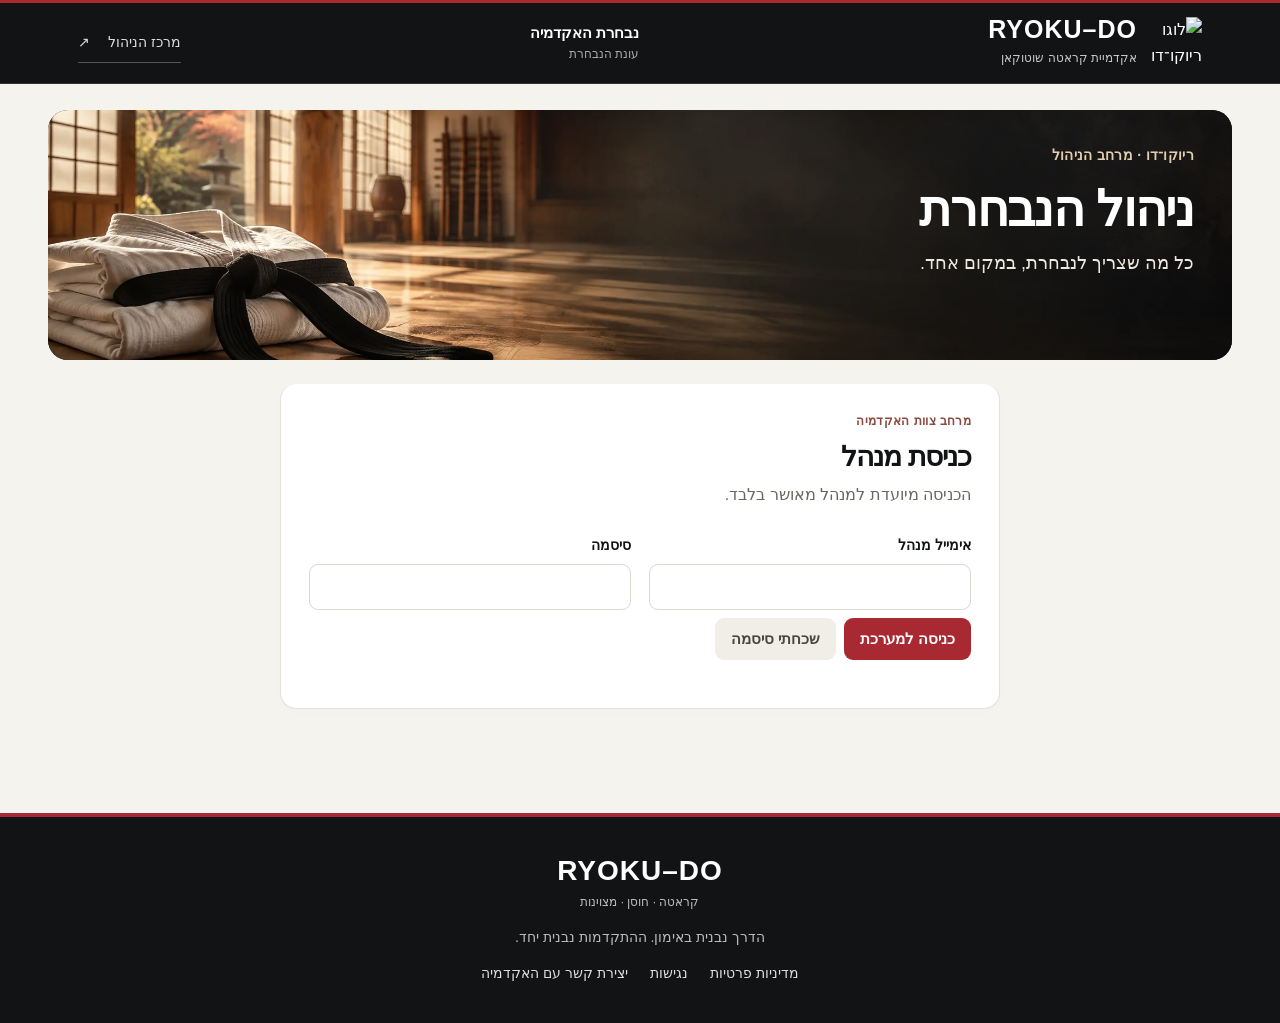
==== commit c42dd3d9: "Link team administration to the academy management center" ====
--- a/admin.html
+++ b/admin.html
@@ -1,16 +1,16 @@
 <!doctype html>
 <html lang="he" dir="rtl"><head><meta charset="utf-8"><meta name="viewport" content="width=device-width,initial-scale=1"><meta name="referrer" content="no-referrer"><meta name="robots" content="noindex,nofollow,noarchive"><meta http-equiv="Content-Security-Policy" content="default-src 'self'; script-src 'self' https://cdn.jsdelivr.net; style-src 'self' 'unsafe-inline' https://fonts.googleapis.com; font-src 'self' https://fonts.gstatic.com; img-src 'self' data: https://www.ryokudoacademy.com; connect-src 'self' https://zwgpvwxdofjidshsiaek.supabase.co; object-src 'none'; base-uri 'self'; form-action 'self'; upgrade-insecure-requests"><title>ניהול הנבחרת | ריוקו־דו</title><style>
-:root{font-family:Arial,sans-serif;--bg:#f5f1e8;--line:#e6ddcf;--ink:#171717;--gold:#c4a15f;--muted:#6d7078;--red:#8d2529}*{box-sizing:border-box}body{margin:0;background:var(--bg);color:var(--ink);direction:rtl}main{max-width:1120px;margin:auto;padding:24px 14px 70px}.card{background:#fff;border:1px solid var(--line);border-radius:18px;padding:20px;margin:14px 0;box-shadow:0 10px 30px #0000000d}.grid{display:grid;grid-template-columns:repeat(2,minmax(0,1fr));gap:12px}.stats{display:grid;grid-template-columns:repeat(4,1fr);gap:10px}.stat{background:#fff;border:1px solid var(--line);border-radius:14px;padding:14px}.stat strong{display:block;font-size:26px}.row{display:flex;gap:8px;align-items:center;justify-content:space-between;flex-wrap:wrap}label{display:block;font-weight:700;margin:7px 0 6px}input,select,textarea{width:100%;padding:11px;border:1px solid #ccc;border-radius:10px;font:inherit}.btn{border:0;border-radius:10px;padding:10px 13px;font-weight:700;cursor:pointer}.primary{background:#171717;color:#fff}.gold{background:var(--gold)}.soft{background:#eee}.danger{background:var(--red);color:#fff}.hidden{display:none!important}table{width:100%;border-collapse:collapse;font-size:14px}th,td{padding:9px;border-bottom:1px solid #eee;text-align:right;vertical-align:top}.actions{display:flex;gap:5px;flex-wrap:wrap}.muted{color:var(--muted)}.err{background:#fdeaea;color:#8b1c21;padding:12px;border-radius:10px}.modal{position:fixed;inset:0;background:#0009;display:flex;align-items:center;justify-content:center;padding:15px;z-index:50}.modal .card{width:100%;max-width:780px;max-height:92vh;overflow:auto}@media(max-width:760px){.grid,.stats{grid-template-columns:1fr}table{display:block;overflow:auto}}button:disabled{opacity:.55;cursor:wait}input:focus,select:focus,textarea:focus,button:focus-visible{outline:3px solid #c4a15f;outline-offset:2px}</style><link rel="preconnect" href="https://fonts.googleapis.com"><link rel="preconnect" href="https://fonts.gstatic.com" crossorigin><link href="https://fonts.googleapis.com/css2?family=Assistant:wght@400;500;600;700;800&amp;family=Barlow+Condensed:wght@600;700;800&amp;display=swap" rel="stylesheet"><link rel="stylesheet" href="theme.css?v=20260928-2"><link rel="stylesheet" href="admin-layout.css?v=20261011-tabs"></head><body class="admin-page"><header class="site-header"><a class="academy-brand" href="https://www.ryokudoacademy.com/" aria-label="לאתר אקדמיית ריוקו־דו"><img src="https://www.ryokudoacademy.com/assets/ryokudo-logo-transparent.webp" alt="לוגו ריוקו־דו"><span><b dir="ltr">RYOKU–DO</b><small>אקדמיית קראטה שוטוקאן</small></span></a><span class="portal-label">נבחרת האקדמיה <span id="headerSeason">עונת הנבחרת</span></span><a class="back-link" href="https://www.ryokudoacademy.com/">לאתר האקדמיה <span aria-hidden="true">↗</span></a></header><main>
+:root{font-family:Arial,sans-serif;--bg:#f5f1e8;--line:#e6ddcf;--ink:#171717;--gold:#c4a15f;--muted:#6d7078;--red:#8d2529}*{box-sizing:border-box}body{margin:0;background:var(--bg);color:var(--ink);direction:rtl}main{max-width:1120px;margin:auto;padding:24px 14px 70px}.card{background:#fff;border:1px solid var(--line);border-radius:18px;padding:20px;margin:14px 0;box-shadow:0 10px 30px #0000000d}.grid{display:grid;grid-template-columns:repeat(2,minmax(0,1fr));gap:12px}.stats{display:grid;grid-template-columns:repeat(4,1fr);gap:10px}.stat{background:#fff;border:1px solid var(--line);border-radius:14px;padding:14px}.stat strong{display:block;font-size:26px}.row{display:flex;gap:8px;align-items:center;justify-content:space-between;flex-wrap:wrap}label{display:block;font-weight:700;margin:7px 0 6px}input,select,textarea{width:100%;padding:11px;border:1px solid #ccc;border-radius:10px;font:inherit}.btn{border:0;border-radius:10px;padding:10px 13px;font-weight:700;cursor:pointer}.primary{background:#171717;color:#fff}.gold{background:var(--gold)}.soft{background:#eee}.danger{background:var(--red);color:#fff}.hidden{display:none!important}table{width:100%;border-collapse:collapse;font-size:14px}th,td{padding:9px;border-bottom:1px solid #eee;text-align:right;vertical-align:top}.actions{display:flex;gap:5px;flex-wrap:wrap}.muted{color:var(--muted)}.err{background:#fdeaea;color:#8b1c21;padding:12px;border-radius:10px}.modal{position:fixed;inset:0;background:#0009;display:flex;align-items:center;justify-content:center;padding:15px;z-index:50}.modal .card{width:100%;max-width:780px;max-height:92vh;overflow:auto}@media(max-width:760px){.grid,.stats{grid-template-columns:1fr}table{display:block;overflow:auto}}button:disabled{opacity:.55;cursor:wait}input:focus,select:focus,textarea:focus,button:focus-visible{outline:3px solid #c4a15f;outline-offset:2px}</style><link rel="preconnect" href="https://fonts.googleapis.com"><link rel="preconnect" href="https://fonts.gstatic.com" crossorigin><link href="https://fonts.googleapis.com/css2?family=Assistant:wght@400;500;600;700;800&amp;family=Barlow+Condensed:wght@600;700;800&amp;display=swap" rel="stylesheet"><link rel="stylesheet" href="theme.css?v=20260928-2"><link rel="stylesheet" href="admin-layout.css?v=20261011-tabs"><link rel="stylesheet" href="belt-gauge.css?v=20261011-speedometer"></head><body class="admin-page"><header class="site-header"><a class="academy-brand" href="https://www.ryokudoacademy.com/" aria-label="לאתר אקדמיית ריוקו־דו"><img src="https://www.ryokudoacademy.com/assets/ryokudo-logo-transparent.webp" alt="לוגו ריוקו־דו"><span><b dir="ltr">RYOKU–DO</b><small>אקדמיית קראטה שוטוקאן</small></span></a><span class="portal-label">נבחרת האקדמיה <span id="headerSeason">עונת הנבחרת</span></span><a class="back-link" href="https://www.ryokudoacademy.com/management.html">מרכז הניהול <span aria-hidden="true">↗</span></a></header><main>
 <section class="admin-hero" aria-labelledby="adminTitle">
   <img class="admin-hero-image" src="assets/admin-dojo-header.webp" alt="" width="2172" height="724" fetchpriority="high">
   <div class="admin-hero-content"><span class="hero-eyebrow">ריוקו־דו · מרחב הניהול</span><h1 id="adminTitle">ניהול הנבחרת</h1><p>כל מה שצריך לנבחרת, במקום אחד.</p><div class="hero-account"><button id="logout" class="btn hero-logout hidden" type="button">יציאה</button></div></div>
-</section><section id="login" class="card"><span class="section-kicker">מרחב צוות האקדמיה</span><h2>כניסת מנהל</h2><p class="muted">הכניסה מיועדת למנהל מאושר בלבד.</p><form id="loginForm"><div class="grid"><div><label for="identifier">אימייל מנהל</label><input id="identifier" type="email" autocomplete="username" required></div><div><label for="password">סיסמה</label><input id="password" type="password" autocomplete="current-password" required></div></div><p class="row" style="justify-content:flex-start"><button id="loginBtn" class="btn gold" type="submit">כניסה למערכת</button><button id="forgotBtn" class="btn soft" type="button">שכחתי סיסמה</button></p></form><div id="loginMsg" role="status" aria-live="polite"></div></section>
+</section><section id="login" class="card"><span class="section-kicker">מרחב צוות האקדמיה</span><h2>כניסת מנהל</h2><p class="muted">הכניסה מיועדת למנהל מאושר בלבד.</p><form id="loginForm"><div class="grid"><div><label for="identifier">אימייל מנהל</label><input id="identifier" type="email" autocomplete="username" required></div><div><label for="password">סיסמה</label><input id="password" type="password" autocomplete="current-password" required></div></div><p class="row" style="justify-content:flex-start"><button id="loginBtn" class="btn gold" type="submit">כניסה למערכת</button><button id="forgotBtn" class="btn soft" type="button">שכחתי סיסמה</button></p></form><button id="loginRetry" class="btn soft hidden" type="button">ניסיון טעינה נוסף</button><div id="loginMsg" role="status" aria-live="polite"></div></section>
 <section id="mfaCard" class="card hidden"><span class="section-kicker">אבטחת מנהל · MFA</span><div id="mfaEnroll" class="hidden"><h2>הפעלת אימות דו־שלבי</h2><p class="muted">סרוק את הקוד באמצעות Google Authenticator, Microsoft Authenticator, 1Password או אפליקציית TOTP אחרת. לאחר מכן הזן את הקוד בן 6 הספרות. מעכשיו המערכת לא תאפשר ניהול ללא גורם שני.</p><div style="max-width:260px;margin:16px auto;text-align:center"><img id="mfaQr" alt="QR להגדרת אימות דו־שלבי" style="max-width:100%;background:#fff;padding:10px;border-radius:12px"></div><label for="mfaSecret">מפתח ידני (למקרה שלא ניתן לסרוק)</label><input id="mfaSecret" dir="ltr" readonly><p class="muted small">מומלץ לשמור את המפתח במקום מאובטח ונפרד מהטלפון. Supabase אינו מספק קודי שחזור.</p></div><div id="mfaChallenge" class="hidden"><h2>אימות דו־שלבי</h2><p class="muted">הזן את הקוד שמופיע כעת באפליקציית המאמת.</p></div><form id="mfaForm"><label for="mfaCode">קוד אימות</label><input id="mfaCode" inputmode="numeric" autocomplete="one-time-code" pattern="[0-9]{6}" maxlength="6" placeholder="000000" required><p class="row" style="justify-content:flex-start"><button id="mfaBtn" class="btn gold" type="submit">אימות וכניסה</button><button id="mfaCancel" class="btn soft" type="button">ביטול</button></p></form><div id="mfaMsg" role="status" aria-live="polite"></div></section>
 <section id="resetCard" class="card hidden"><span class="section-kicker">שחזור גישה</span><h2>בחירת סיסמה חדשה</h2><p class="muted">הזינו סיסמה חדשה לחשבון המנהל.</p><form id="resetForm"><div class="grid"><div><label for="newPassword">סיסמה חדשה</label><input id="newPassword" type="password" autocomplete="new-password" minlength="16" required></div><div><label for="newPassword2">אימות סיסמה</label><input id="newPassword2" type="password" autocomplete="new-password" minlength="16" required></div></div><p><button id="resetBtn" class="btn gold" type="submit">שמירת סיסמה חדשה</button></p></form><div id="resetMsg" role="status" aria-live="polite"></div></section>
-<div id="app" class="hidden"><nav class="admin-tabs" role="tablist" aria-label="נושאי ניהול"><button id="tab-overview" class="admin-tab" type="button" role="tab" aria-controls="panel-overview" aria-selected="true" tabindex="0" data-admin-tab="overview"><svg viewbox="0 0 24 24" fill="none" stroke="currentColor" stroke-width="1.6" stroke-linecap="round" stroke-linejoin="round" aria-hidden="true"><rect x="3" y="3" width="7" height="7" rx="1.5"></rect><rect x="14" y="3" width="7" height="7" rx="1.5"></rect><rect x="3" y="14" width="7" height="7" rx="1.5"></rect><rect x="14" y="14" width="7" height="7" rx="1.5"></rect></svg><span>סקירה</span></button><button id="tab-students" class="admin-tab" type="button" role="tab" aria-controls="panel-students" aria-selected="false" tabindex="-1" data-admin-tab="students"><svg viewbox="0 0 24 24" fill="none" stroke="currentColor" stroke-width="1.6" stroke-linecap="round" stroke-linejoin="round" aria-hidden="true"><path d="M16 21v-2a4 4 0 0 0-4-4H6a4 4 0 0 0-4 4v2m20 0v-2a4 4 0 0 0-3-3.9M16 3.1a4 4 0 0 1 0 7.8"></path><circle cx="9" cy="7" r="4"></circle></svg><span>חניכים</span></button><button id="tab-payments" class="admin-tab" type="button" role="tab" aria-controls="panel-payments" aria-selected="false" tabindex="-1" data-admin-tab="payments"><svg viewbox="0 0 24 24" fill="none" stroke="currentColor" stroke-width="1.6" stroke-linecap="round" stroke-linejoin="round" aria-hidden="true"><rect x="2" y="4" width="20" height="16" rx="3"></rect><path d="M2 10h20m-15 5h3"></path></svg><span>תשלומים</span></button><button id="tab-grading" class="admin-tab" type="button" role="tab" aria-controls="panel-grading" aria-selected="false" tabindex="-1" data-admin-tab="grading"><svg viewbox="0 0 24 24" fill="none" stroke="currentColor" stroke-width="1.6" stroke-linecap="round" stroke-linejoin="round" aria-hidden="true"><path d="m12 3 3 6 6 .9-4.5 4.4 1.1 6.2L12 17.6l-5.6 2.9 1.1-6.2L3 9.9 9 9Z"></path></svg><span>מבחני דרגה</span></button><button id="tab-openmat" class="admin-tab" type="button" role="tab" aria-controls="panel-openmat" aria-selected="false" tabindex="-1" data-admin-tab="openmat"><svg viewbox="0 0 24 24" fill="none" stroke="currentColor" stroke-width="1.6" stroke-linecap="round" stroke-linejoin="round" aria-hidden="true"><rect x="3" y="5" width="18" height="16" rx="2"></rect><path d="M16 3v4M8 3v4M3 11h18m-13 5h2m4 0h2"></path></svg><span>אולם פתוח</span></button><button id="tab-settings" class="admin-tab" type="button" role="tab" aria-controls="panel-settings" aria-selected="false" tabindex="-1" data-admin-tab="settings"><svg viewbox="0 0 24 24" fill="none" stroke="currentColor" stroke-width="1.6" stroke-linecap="round" stroke-linejoin="round" aria-hidden="true"><path d="M4 7h16M4 17h16"></path><circle cx="9" cy="7" r="3" fill="currentColor" stroke="none"></circle><circle cx="15" cy="17" r="3" fill="currentColor" stroke="none"></circle></svg><span>הגדרות</span></button></nav><section id="panel-overview" class="admin-tab-panel" role="tabpanel" aria-labelledby="tab-overview" tabindex="0"><div class="panel-intro"><div><span class="section-kicker">תמונת מצב</span><h2>הנבחרת במבט אחד</h2><p class="muted">סיכום קצר וכניסה מהירה לכל נושא.</p></div><span id="overviewUpdated" class="update-label" role="status"></span></div><div class="stats"><div class="stat">כל הבקשות<strong id="mAll">0</strong></div><div class="stat">ממתינות<strong id="mPending">0</strong></div><div class="stat">פעילים<strong id="mActive">0</strong></div><div class="stat">גבייה חודשית<strong id="mMoney">0 ₪</strong></div></div><div class="overview-status" role="status"><span class="status-dot" aria-hidden="true"></span><span id="overviewAttention">טוען את מצב הנבחרת…</span><button type="button" class="text-button" data-open-tab="payments">לניהול התשלומים <span aria-hidden="true">←</span></button></div><section id="attentionCard" class="card hidden"><div class="row"><div><span class="section-kicker">מרכז טיפול</span><h2>דורש טיפול <span id="attentionCount"></span></h2><div class="muted">פריטים שדורשים בדיקה או פעולה.</div></div><button id="attentionRefresh" class="btn soft" type="button">רענון</button></div><div id="attentionList"></div></section><div class="overview-shortcuts" aria-label="גישה מהירה"><button type="button" class="overview-shortcut" data-open-tab="students"><span class="shortcut-icon"><svg viewbox="0 0 24 24" fill="none" stroke="currentColor" stroke-width="1.6" stroke-linecap="round" stroke-linejoin="round" aria-hidden="true"><path d="M16 21v-2a4 4 0 0 0-4-4H6a4 4 0 0 0-4 4v2m20 0v-2a4 4 0 0 0-3-3.9M16 3.1a4 4 0 0 1 0 7.8"></path><circle cx="9" cy="7" r="4"></circle></svg></span><span><strong>חניכי הנבחרת</strong><small>פרטים אישיים, דרגות והתקדמות</small></span><span class="shortcut-arrow" aria-hidden="true">←</span></button><button type="button" class="overview-shortcut" data-open-tab="payments"><span class="shortcut-icon"><svg viewbox="0 0 24 24" fill="none" stroke="currentColor" stroke-width="1.6" stroke-linecap="round" stroke-linejoin="round" aria-hidden="true"><rect x="2" y="4" width="20" height="16" rx="3"></rect><path d="M2 10h20m-15 5h3"></path></svg></span><span><strong>תשלומים והרשמה</strong><small>בקשות תשלום וקישורים להורים</small></span><span class="shortcut-arrow" aria-hidden="true">←</span></button><button type="button" class="overview-shortcut" data-open-tab="grading"><span class="shortcut-icon"><svg viewbox="0 0 24 24" fill="none" stroke="currentColor" stroke-width="1.6" stroke-linecap="round" stroke-linejoin="round" aria-hidden="true"><path d="m12 3 3 6 6 .9-4.5 4.4 1.1 6.2L12 17.6l-5.6 2.9 1.1-6.2L3 9.9 9 9Z"></path></svg></span><span><strong>מבחני דרגה</strong><small>הרשמות, אישורי השתתפות ותשלום</small></span><span class="shortcut-arrow" aria-hidden="true">←</span></button><button type="button" class="overview-shortcut" data-open-tab="openmat"><span class="shortcut-icon"><svg viewbox="0 0 24 24" fill="none" stroke="currentColor" stroke-width="1.6" stroke-linecap="round" stroke-linejoin="round" aria-hidden="true"><rect x="3" y="5" width="18" height="16" rx="2"></rect><path d="M16 3v4M8 3v4M3 11h18m-13 5h2m4 0h2"></path></svg></span><span><strong>אולם פתוח</strong><small>הזמנות ואישור מועדי אימון</small></span><span class="shortcut-arrow" aria-hidden="true">←</span></button></div></section><section id="panel-students" class="admin-tab-panel" role="tabpanel" aria-labelledby="tab-students" tabindex="0" hidden><section class="card" id="studentsCard"><div class="row"><div><span class="section-kicker">פרטים והתקדמות</span><h2>חניכים והאזור האישי</h2><div class="muted">פרטי חניכים והורים, דרגות, התקדמות ומשוב.</div></div><div class="row"><a class="btn soft" href="portal.html" target="_blank" rel="noopener">פתיחת אזור הורים</a><button id="studentsRefresh" class="btn soft" type="button">רענון</button></div></div><div class="table-toolbar"><div class="toolbar-search"><label class="sr-only" for="studentSearch">חיפוש חניך או הורה</label><input id="studentSearch" type="search" placeholder="חיפוש חניך, הורה או סניף" maxlength="100"></div><span id="studentListSummary" class="muted small" role="status" aria-live="polite"></span></div><div style="overflow:auto"><table><thead><tr><th>חניך</th><th>סניף / קבוצה</th><th>הורה</th><th>חשבון</th><th>דרגה / התקדמות</th><th>תשלום</th><th>פעולה</th></tr></thead><tbody id="studentRows"><tr><td colspan="7" class="muted">טוען חניכים…</td></tr></tbody></table></div></section>
+<div id="app" class="hidden"><div class="row" style="margin:8px 0"><p id="adminLoadMsg" class="muted" role="status" aria-live="polite"></p><button id="adminRefresh" class="btn soft" type="button">רענון המערכת</button></div><nav class="admin-tabs" role="tablist" aria-label="נושאי ניהול"><button id="tab-overview" class="admin-tab" type="button" role="tab" aria-controls="panel-overview" aria-selected="true" tabindex="0" data-admin-tab="overview"><svg viewbox="0 0 24 24" fill="none" stroke="currentColor" stroke-width="1.6" stroke-linecap="round" stroke-linejoin="round" aria-hidden="true"><rect x="3" y="3" width="7" height="7" rx="1.5"></rect><rect x="14" y="3" width="7" height="7" rx="1.5"></rect><rect x="3" y="14" width="7" height="7" rx="1.5"></rect><rect x="14" y="14" width="7" height="7" rx="1.5"></rect></svg><span>סקירה</span></button><button id="tab-students" class="admin-tab" type="button" role="tab" aria-controls="panel-students" aria-selected="false" tabindex="-1" data-admin-tab="students"><svg viewbox="0 0 24 24" fill="none" stroke="currentColor" stroke-width="1.6" stroke-linecap="round" stroke-linejoin="round" aria-hidden="true"><path d="M16 21v-2a4 4 0 0 0-4-4H6a4 4 0 0 0-4 4v2m20 0v-2a4 4 0 0 0-3-3.9M16 3.1a4 4 0 0 1 0 7.8"></path><circle cx="9" cy="7" r="4"></circle></svg><span>חניכים</span></button><button id="tab-payments" class="admin-tab" type="button" role="tab" aria-controls="panel-payments" aria-selected="false" tabindex="-1" data-admin-tab="payments"><svg viewbox="0 0 24 24" fill="none" stroke="currentColor" stroke-width="1.6" stroke-linecap="round" stroke-linejoin="round" aria-hidden="true"><rect x="2" y="4" width="20" height="16" rx="3"></rect><path d="M2 10h20m-15 5h3"></path></svg><span>תשלומים</span></button><button id="tab-grading" class="admin-tab" type="button" role="tab" aria-controls="panel-grading" aria-selected="false" tabindex="-1" data-admin-tab="grading"><svg viewbox="0 0 24 24" fill="none" stroke="currentColor" stroke-width="1.6" stroke-linecap="round" stroke-linejoin="round" aria-hidden="true"><path d="m12 3 3 6 6 .9-4.5 4.4 1.1 6.2L12 17.6l-5.6 2.9 1.1-6.2L3 9.9 9 9Z"></path></svg><span>מבחני דרגה</span></button><button id="tab-openmat" class="admin-tab" type="button" role="tab" aria-controls="panel-openmat" aria-selected="false" tabindex="-1" data-admin-tab="openmat"><svg viewbox="0 0 24 24" fill="none" stroke="currentColor" stroke-width="1.6" stroke-linecap="round" stroke-linejoin="round" aria-hidden="true"><rect x="3" y="5" width="18" height="16" rx="2"></rect><path d="M16 3v4M8 3v4M3 11h18m-13 5h2m4 0h2"></path></svg><span>אולם פתוח</span></button><button id="tab-settings" class="admin-tab" type="button" role="tab" aria-controls="panel-settings" aria-selected="false" tabindex="-1" data-admin-tab="settings"><svg viewbox="0 0 24 24" fill="none" stroke="currentColor" stroke-width="1.6" stroke-linecap="round" stroke-linejoin="round" aria-hidden="true"><path d="M4 7h16M4 17h16"></path><circle cx="9" cy="7" r="3" fill="currentColor" stroke="none"></circle><circle cx="15" cy="17" r="3" fill="currentColor" stroke="none"></circle></svg><span>הגדרות</span></button></nav><section id="panel-overview" class="admin-tab-panel" role="tabpanel" aria-labelledby="tab-overview" tabindex="0"><div class="panel-intro"><div><span class="section-kicker">תמונת מצב</span><h2>הנבחרת במבט אחד</h2><p class="muted">סיכום קצר וכניסה מהירה לכל נושא.</p></div><span id="overviewUpdated" class="update-label" role="status"></span></div><div class="stats"><div class="stat">כל הבקשות<strong id="mAll">—</strong></div><div class="stat">ממתינות<strong id="mPending">—</strong></div><div class="stat">פעילים<strong id="mActive">—</strong></div><div class="stat">גבייה חודשית צפויה<strong id="mMoney">—</strong><small class="muted">סכום ההוראות הפעילות; אישורי חיוב מופיעים בפרטי הבקשה.</small></div></div><div class="overview-status" role="status"><span class="status-dot" aria-hidden="true"></span><span id="overviewAttention">טוען את מצב הנבחרת…</span><button type="button" class="text-button" data-open-tab="payments">לניהול התשלומים <span aria-hidden="true">←</span></button></div><section id="attentionCard" class="card hidden"><div class="row"><div><span class="section-kicker">מרכז טיפול</span><h2>דורש טיפול <span id="attentionCount"></span></h2><div class="muted">פריטים שדורשים בדיקה או פעולה.</div></div><button id="attentionRefresh" class="btn soft" type="button">רענון</button></div><div id="attentionList"></div></section><div class="overview-shortcuts" aria-label="גישה מהירה"><button type="button" class="overview-shortcut" data-open-tab="students"><span class="shortcut-icon"><svg viewbox="0 0 24 24" fill="none" stroke="currentColor" stroke-width="1.6" stroke-linecap="round" stroke-linejoin="round" aria-hidden="true"><path d="M16 21v-2a4 4 0 0 0-4-4H6a4 4 0 0 0-4 4v2m20 0v-2a4 4 0 0 0-3-3.9M16 3.1a4 4 0 0 1 0 7.8"></path><circle cx="9" cy="7" r="4"></circle></svg></span><span><strong>חניכי הנבחרת</strong><small>פרטים אישיים, דרגות והתקדמות</small></span><span class="shortcut-arrow" aria-hidden="true">←</span></button><button type="button" class="overview-shortcut" data-open-tab="payments"><span class="shortcut-icon"><svg viewbox="0 0 24 24" fill="none" stroke="currentColor" stroke-width="1.6" stroke-linecap="round" stroke-linejoin="round" aria-hidden="true"><rect x="2" y="4" width="20" height="16" rx="3"></rect><path d="M2 10h20m-15 5h3"></path></svg></span><span><strong>תשלומים והרשמה</strong><small>בקשות תשלום וקישורים להורים</small></span><span class="shortcut-arrow" aria-hidden="true">←</span></button><button type="button" class="overview-shortcut" data-open-tab="grading"><span class="shortcut-icon"><svg viewbox="0 0 24 24" fill="none" stroke="currentColor" stroke-width="1.6" stroke-linecap="round" stroke-linejoin="round" aria-hidden="true"><path d="m12 3 3 6 6 .9-4.5 4.4 1.1 6.2L12 17.6l-5.6 2.9 1.1-6.2L3 9.9 9 9Z"></path></svg></span><span><strong>מבחני דרגה</strong><small>הרשמות, אישורי השתתפות ותשלום</small></span><span class="shortcut-arrow" aria-hidden="true">←</span></button><button type="button" class="overview-shortcut" data-open-tab="openmat"><span class="shortcut-icon"><svg viewbox="0 0 24 24" fill="none" stroke="currentColor" stroke-width="1.6" stroke-linecap="round" stroke-linejoin="round" aria-hidden="true"><rect x="3" y="5" width="18" height="16" rx="2"></rect><path d="M16 3v4M8 3v4M3 11h18m-13 5h2m4 0h2"></path></svg></span><span><strong>אולם פתוח</strong><small>הזמנות ואישור מועדי אימון</small></span><span class="shortcut-arrow" aria-hidden="true">←</span></button></div></section><section id="panel-students" class="admin-tab-panel" role="tabpanel" aria-labelledby="tab-students" tabindex="0" hidden><section class="card" id="studentsCard"><div class="row"><div><span class="section-kicker">פרטים והתקדמות</span><h2>חניכים והאזור האישי</h2><div class="muted">פרטי חניכים והורים, דרגות, התקדמות ומשוב.</div></div><div class="row"><a class="btn soft" href="portal.html" target="_blank" rel="noopener">פתיחת אזור הורים</a><button id="studentsRefresh" class="btn soft" type="button">רענון</button></div></div><div class="table-toolbar"><div class="toolbar-search"><label class="sr-only" for="studentSearch">חיפוש חניך או הורה</label><input id="studentSearch" type="search" placeholder="חיפוש חניך, הורה או סניף" maxlength="100"></div><span id="studentListSummary" class="muted small" role="status" aria-live="polite"></span></div><div style="overflow:auto"><table><thead><tr><th>חניך</th><th>סניף / קבוצה</th><th>הורה</th><th>חשבון</th><th>דרגה / התקדמות</th><th>תשלום</th><th>פעולה</th></tr></thead><tbody id="studentRows"><tr><td colspan="7" class="muted">טוען חניכים…</td></tr></tbody></table></div></section>
 </section><section id="panel-payments" class="admin-tab-panel" role="tabpanel" aria-labelledby="tab-payments" tabindex="0" hidden><section class="card" id="paymentsCard" aria-labelledby="paymentsTitle"><div class="row"><div><h2 id="paymentsTitle">תשלומי הנבחרת</h2><div class="muted">בקשות תשלום, קישורים להורים ומצב ההרשמה.</div></div></div><div class="table-toolbar"><div class="toolbar-search"><input id="search" placeholder="חיפוש חניך או הורה" type="search" aria-label="חיפוש בבקשות התשלום" maxlength="100"></div><button id="bulkBtn" class="btn soft" type="button">יבוא מרוכז</button><button id="newBtn" class="btn gold">+ בקשה חדשה</button></div><div style="overflow:auto"><table><thead><tr><th>חניך</th><th>הורה</th><th>סכום</th><th>בקשה</th><th>תשלום</th><th>פעולות</th></tr></thead><tbody id="rows"></tbody></table></div><div class="row" style="margin-top:12px"><button id="prevPage" class="btn soft" type="button">הקודם</button><span id="pageInfo" class="muted"></span><button id="nextPage" class="btn soft" type="button">הבא</button></div></section>
 </section><section id="panel-grading" class="admin-tab-panel" role="tabpanel" aria-labelledby="tab-grading" tabindex="0" hidden><section class="card" id="gradeExamsCard" aria-labelledby="gradeTitle"><div class="row"><div><span class="section-kicker">הרשמות · 100 ₪</span><h2 id="gradeTitle">הרשמות למבחני דרגה</h2><div class="muted">תשלום ב־Bit, ב־PayBox או במזומן. דיווח חניך אינו אישור תשלום.</div></div><div class="row"><a class="btn soft" href="https://ryokudoacademy.com/grade-exams" target="_blank" rel="noopener">פתיחת דף ההרשמה</a><button id="gradeRefresh" class="btn soft" type="button">רענון הרשמות</button></div></div><div class="table-toolbar"><div class="toolbar-search"><div><label for="gradeSearch" class="sr-only">חיפוש חניך, איש קשר או קוד</label><input id="gradeSearch" type="search" maxlength="80" placeholder="חיפוש חניך, איש קשר או קוד"></div></div></div><details class="filter-details"><summary>סינון לפי סניף, קבוצה, דרגה וסטטוס</summary><div class="grid"><div><label for="gradeBranch">סניף</label><select id="gradeBranch"><option value="">כל הסניפים</option><option value="herzog">הרצוג</option><option value="agamim">אגמים</option><option value="waldberg">וולדנברג</option></select></div><div><label for="gradeGroup">קבוצה</label><select id="gradeGroup"><option value="">כל הקבוצות</option><option value="beginners">מתחילים</option><option value="advanced">מתקדמים</option><option value="youth">נוער</option><option value="adults">בוגרים</option></select></div><div><label for="gradeRank">דרגה נוכחית</label><select id="gradeRank"><option value="">כל הדרגות</option><option value="white">לבן</option><option value="yellow">צהוב</option><option value="orange">כתום</option><option value="green">ירוק</option><option value="blue">כחול</option></select></div><div><label for="gradePayment">תשלום</label><select id="gradePayment"><option value="">כל המצבים</option><option value="awaiting_payment">ממתין לתשלום</option><option value="reported_unverified">דווח — טרם אומת</option><option value="verified">תשלום אומת</option></select></div><div><label for="gradeRegistration">הרשמה</label><select id="gradeRegistration"><option value="">כל המצבים</option><option value="pending">ממתין לאישור</option><option value="approved">השתתפות אושרה</option><option value="cancelled">בוטל</option></select></div></div><p><button id="gradeClear" class="btn soft" type="button">ניקוי סינון</button></p></details><div style="overflow:auto"><table><thead><tr><th>בקשה</th><th>חניך/ה</th><th>פרטי קשר</th><th>סניף / קבוצה</th><th>דרגה נוכחית</th><th>תשלום</th><th>הרשמה</th><th>ניהול</th></tr></thead><tbody id="gradeRows"><tr><td colspan="8" class="muted">טוען הרשמות…</td></tr></tbody></table></div><div class="row" style="margin-top:12px"><button id="gradePrev" class="btn soft" type="button">הקודם</button><span id="gradePageInfo" class="muted" role="status"></span><button id="gradeNext" class="btn soft" type="button">הבא</button></div></section>
-</section><section id="panel-openmat" class="admin-tab-panel" role="tabpanel" aria-labelledby="tab-openmat" tabindex="0" hidden><section class="card" id="openMatCard" aria-labelledby="openMatTitle"><div class="row"><div><span class="section-kicker">אימונים עצמאיים · 18+</span><h2 id="openMatTitle">הזמנות אולם פתוח</h2><div class="muted">הזמנות ואישור אימונים · 30 ₪ לאימון · לבני 18 ומעלה.</div></div><button id="openMatRefresh" class="btn soft" type="button">רענון הזמנות</button></div><div class="row" style="margin-top:16px"><div><label for="openMatSearch">חיפוש לפי שם, טלפון, אימייל או קוד</label><input id="openMatSearch" type="search" placeholder="חיפוש הזמנה"></div><div><label for="openMatDate">תאריך אימון</label><input id="openMatDate" type="date"></div><button id="openMatClear" class="btn soft" type="button">ניקוי סינון</button></div><details class="help-details"><summary>מידע על אישור המועד והתשלום</summary><p class="muted small">קבלת הטופס אינה אישור המועד. דיווח על העברה ב-bit אינו אימות שהתשלום התקבל. מיילים נשלחים דרך Gmail בבדיקה אוטומטית מדי שעה.</p></details><div style="overflow:auto"><table><thead><tr><th>בקשה</th><th>חניך/ה ופרטי קשר</th><th>מועד אימון</th><th>סכום ותשלום</th><th>אישור מועד</th><th>אישור לחניך</th><th>התראה לרפי</th></tr></thead><tbody id="openMatRows"><tr><td colspan="7" class="muted">טוען הזמנות…</td></tr></tbody></table></div><div class="row" style="margin-top:12px"><button id="openMatPrev" class="btn soft" type="button">הקודם</button><span id="openMatPageInfo" class="muted" role="status"></span><button id="openMatNext" class="btn soft" type="button">הבא</button></div></section>
+</section><section id="panel-openmat" class="admin-tab-panel" role="tabpanel" aria-labelledby="tab-openmat" tabindex="0" hidden><section class="card" id="openMatCard" aria-labelledby="openMatTitle"><div class="row"><div><span class="section-kicker">אימונים עצמאיים · 18+</span><h2 id="openMatTitle">הזמנות אולם פתוח</h2><div class="muted">הזמנות ואישור אימונים · 30 ₪ לאימון · לבני 18 ומעלה.</div></div><button id="openMatRefresh" class="btn soft" type="button">רענון הזמנות</button></div><div class="row" style="margin-top:16px"><div><label for="openMatSearch">חיפוש לפי שם, טלפון, אימייל או קוד</label><input id="openMatSearch" type="search" placeholder="חיפוש הזמנה"></div><div><label for="openMatDate">תאריך אימון</label><input id="openMatDate" type="date"></div><button id="openMatClear" class="btn soft" type="button">ניקוי סינון</button></div><details class="help-details"><summary>מידע על אישור המועד והתשלום</summary><p class="muted small">קבלת הטופס אינה אישור המועד. דיווח על העברה ב-bit אינו אימות שהתשלום התקבל. אישור המועד מחייב תשלום מאומת ונשמר בכפתור ניהול הזמנה. מייל קבלת הבקשה מאשר קליטה בלבד ונשלח דרך Gmail בבדיקה אוטומטית מדי שעה.</p></details><div style="overflow:auto"><table><thead><tr><th>בקשה</th><th>חניך/ה ופרטי קשר</th><th>מועד אימון</th><th>סכום ותשלום</th><th>אישור מועד</th><th>מייל קבלת הבקשה</th><th>התראה לרפי</th><th>פעולה</th></tr></thead><tbody id="openMatRows"><tr><td colspan="8" class="muted">טוען הזמנות…</td></tr></tbody></table></div><div class="row" style="margin-top:12px"><button id="openMatPrev" class="btn soft" type="button">הקודם</button><span id="openMatPageInfo" class="muted" role="status"></span><button id="openMatNext" class="btn soft" type="button">הבא</button></div></section>
 </section><section id="panel-settings" class="admin-tab-panel" role="tabpanel" aria-labelledby="tab-settings" tabindex="0" hidden><section class="card security-card"><div class="row"><div><span class="section-kicker">גישה לחשבון</span><h2>אבטחת החשבון</h2><div class="muted">הכניסה למערכת מוגנת בסיסמה ובקוד אימות.</div></div><span class="btn soft" style="cursor:default">אימות דו־שלבי פעיל</span></div></section><section class="card" id="providerCard"><div class="row"><div><span class="section-kicker">Invoice4U</span><h2>חיבור לתשלומים</h2><div id="providerState" class="muted">בודק מצב חיבור…</div></div><button id="providerRefresh" class="btn soft" type="button">רענון</button></div>
 <details class="connection-details"><summary>פרטי החיבור והגדרות מתקדמות</summary><div class="connection-content"><div class="grid"><div><label for="providerUrl">כתובת התראות מאובטחת ל-Invoice4U</label><input id="providerUrl" type="password" dir="ltr" readonly autocomplete="off"><button id="providerUrlCopy" class="btn soft" type="button">העתקת כתובת ההתראות</button></div><div><label for="providerThanks">דף תודה חיצוני ב-Invoice4U</label><input id="providerThanks" dir="ltr" readonly value="https://raphysitruk-eng.github.io/ryoku-do-team-payments/thank-you.html"><div class="muted small">דפי מכירה → עריכה → הגדרות מתקדמות → דף תודה חיצוני.</div></div><div><label for="providerHeader">Webhook פנימי / Zapier</label><input id="providerHeader" dir="ltr" readonly value="x-ryokudo-webhook-key"></div></div>
 <p class="muted small">להפעלת העדכון האוטומטי, יש להגדיר את הכתובת המאובטחת ב-IPN של דף המכירה וגם בכתובת ההתראות החודשיות של הוראות הקבע הקיימות. הכתובת סודית ומיועדת ל-Invoice4U בלבד. תוצאות חיוב והפקת מסמך מוצגות בנפרד; חיוב שנכשל אינו מבטל הוראת קבע.</p>
@@ -19,12 +19,13 @@
 </div></details><h3>אירועים אחרונים</h3><div style="overflow:auto"><table><thead><tr><th>זמן</th><th>אירוע</th><th>סטטוס</th><th>שיוך</th><th>מקור</th></tr></thead><tbody id="providerEvents"><tr><td colspan="5" class="muted">אין אירועים להצגה.</td></tr></tbody></table></div>
 </section></section></div>
 <div id="providerLinkModal" class="modal hidden"><div class="card"><div class="row"><h2>שיוך משלם לחניך</h2><button id="providerLinkClose" class="btn soft" type="button">סגור</button></div><p class="muted">יש לבחור חניך לאחר בדיקה ב-Invoice4U. פרטי ההורה באזור האישי נשמרים. שיוך הודעה לא מאומתת אינו מאשר חיוב.</p><label for="providerLinkRequest">בקשת התשלום של החניך</label><select id="providerLinkRequest"></select><label for="providerLinkNote">פרטי הבדיקה אצל Invoice4U</label><textarea id="providerLinkNote" rows="3" maxlength="500" placeholder="לדוגמה: שם המשלם, מזהה הוראת הקבע ומועד הבדיקה. אין להזין פרטי כרטיס."></textarea><label><input id="providerLinkConfirmed" type="checkbox" style="width:auto"> בדקתי ב-Invoice4U שהמשלם והוראת הקבע שייכים לחניך שנבחר.</label><p><button id="providerLinkSave" class="btn gold" type="button">שמירת השיוך</button></p><div id="providerLinkMsg" role="alert" aria-live="polite"></div></div></div>
-<div id="studentModal" class="modal hidden"><div class="card"><div class="row"><div><h2 id="studentModalTitle">ניהול אזור אישי</h2><div id="studentAccountMeta" class="muted"></div></div><button id="studentClose" class="btn soft" type="button">סגור</button></div><div id="studentImportReview"></div><div class="grid"><div><label for="sStudentId">תעודת זהות החניך</label><input id="sStudentId" inputmode="numeric" maxlength="9" dir="ltr"></div><div><label for="sBirthDate">תאריך לידה</label><input id="sBirthDate" type="date"></div><div><label for="sMotherName">שם האם</label><input id="sMotherName"></div><div><label for="sFatherName">שם האב</label><input id="sFatherName"></div><div><label for="sContactPhone">טלפון ליצירת קשר</label><input id="sContactPhone" type="tel" dir="ltr"></div><div><label for="sContactEmail">אימייל ליצירת קשר</label><input id="sContactEmail" type="email" dir="ltr"></div><div><label for="sBranch">סניף</label><input id="sBranch"></div><div><label for="sGroup">קבוצה</label><input id="sGroup"></div><div><label for="sCurrentRank">דרגה נוכחית</label><input id="sCurrentRank"></div><div><label for="sNextRank">הדרגה הבאה</label><input id="sNextRank"></div><div><label for="sJoinedOn">תאריך הצטרפות למועדון</label><input id="sJoinedOn" type="date"><div class="muted small">השאירו ריק אם התאריך אינו ידוע.</div></div><div><label for="sProgress">אחוז התקדמות</label><input id="sProgress" type="number" min="0" max="100"></div><div><label for="sParentStatus">מצב גישה של ההורה</label><select id="sParentStatus"><option value="approved">מאושר</option><option value="pending">ממתין</option><option value="rejected">חסום</option></select><div class="muted small">חסימת גישה חלה על כל הילדים בחשבון ואינה מבטלת חיובים או הוראות קבע.</div></div><div><label for="sParentName">שם הורה</label><input id="sParentName"></div><div><label for="sParentEmail">אימייל הורה</label><input id="sParentEmail" type="email"></div><div class="full"><label><input id="sActive" type="checkbox" style="width:auto"> חניך פעיל באזור האישי</label><div class="muted small">השבתת חניך מסתירה את המידע מהאזור האישי בלבד; היא אינה מפסיקה תשלום.</div></div><div class="full"><label for="sMonthlyGoal">יעד חודשי</label><textarea id="sMonthlyGoal"></textarea></div><div class="full"><label for="sCoachFeedback">משוב מאמן</label><textarea id="sCoachFeedback"></textarea></div><div class="full"><label for="sPersonalPlan">תוכנית אישית</label><textarea id="sPersonalPlan"></textarea></div><div class="full"><label for="sNextRankMaterial">חומר לדרגה הבאה</label><textarea id="sNextRankMaterial"></textarea></div></div><p class="row" style="justify-content:flex-start"><button id="studentSave" class="btn gold" type="button">שמירת אזור אישי</button><button id="studentResetPassword" class="btn soft" type="button">איפוס סיסמת הורה</button></p><div id="studentSaveMsg"></div><div id="studentPasswordResult" class="hidden" style="margin-top:12px"></div><div class="sep"></div><div id="studentMore"></div></div></div>
+<div id="studentModal" class="modal hidden"><div class="card"><div class="row"><div><h2 id="studentModalTitle">ניהול אזור אישי</h2><div id="studentAccountMeta" class="muted"></div></div><button id="studentClose" class="btn soft" type="button">סגור</button></div><div id="studentImportReview"></div><div class="grid"><div><label for="sStudentIdType">סוג מסמך זיהוי החניך</label><select id="sStudentIdType"><option value="israeli_id">תעודת זהות</option><option value="foreign_id">מספר מזהה לתושב/ת זר/ה</option><option value="passport">דרכון</option></select></div><div><label id="sStudentIdLabel" for="sStudentId">מספר תעודת זהות החניך</label><input id="sStudentId" inputmode="numeric" minlength="5" maxlength="9" pattern="[0-9]{5,9}" dir="ltr"></div><div><label for="sBirthDate">תאריך לידה</label><input id="sBirthDate" type="date"></div><div><label for="sMotherName">שם האם</label><input id="sMotherName"></div><div><label for="sFatherName">שם האב</label><input id="sFatherName"></div><div><label for="sContactPhone">טלפון ליצירת קשר</label><input id="sContactPhone" type="tel" dir="ltr"></div><div><label for="sContactEmail">אימייל ליצירת קשר</label><input id="sContactEmail" type="email" dir="ltr"></div><div><label for="sBranch">סניף</label><input id="sBranch"></div><div><label for="sGroup">קבוצה</label><input id="sGroup"></div><div><label for="sCurrentRank">דרגה נוכחית</label><input id="sCurrentRank"></div><div><label for="sNextRank">הדרגה הבאה</label><input id="sNextRank"></div><div><label for="sJoinedOn">תאריך הצטרפות למועדון</label><input id="sJoinedOn" type="date"><div class="muted small">השאירו ריק אם התאריך אינו ידוע.</div></div><div><label for="sProgress">התקדמות במסלול החגורות (%)</label><div id="sProgressGauge" class="belt-gauge-preview"></div><input id="sProgress" type="number" min="0" max="100" readonly hidden aria-describedby="sProgressHint"><small id="sProgressHint" class="muted" role="status">מחושב לפי החגורה הנוכחית · לבנה 0% · שחורה 100%.</small></div><div><label for="sParentStatus">מצב גישה של ההורה</label><select id="sParentStatus"><option value="approved">מאושר</option><option value="pending">ממתין</option><option value="rejected">חסום</option></select><div class="muted small">חסימת גישה חלה על כל הילדים בחשבון ואינה מבטלת חיובים או הוראות קבע.</div></div><div><label for="sParentName">שם הורה</label><input id="sParentName"></div><div><label for="sParentEmail">אימייל הורה</label><input id="sParentEmail" type="email"></div><div class="full"><label><input id="sActive" type="checkbox" style="width:auto"> חניך פעיל באזור האישי</label><div class="muted small">השבתת חניך מסתירה את המידע מהאזור האישי בלבד; היא אינה מפסיקה תשלום.</div></div><div class="full"><label for="sMonthlyGoal">יעד חודשי</label><textarea id="sMonthlyGoal"></textarea></div><div class="full"><label for="sCoachFeedback">משוב מאמן</label><textarea id="sCoachFeedback"></textarea></div><div class="full"><label for="sPersonalPlan">תוכנית אישית</label><textarea id="sPersonalPlan"></textarea></div><div class="full"><label for="sNextRankMaterial">חומר לדרגה הבאה</label><textarea id="sNextRankMaterial"></textarea></div></div><p class="row" style="justify-content:flex-start"><button id="studentSave" disabled class="btn gold" type="button">שמירת אזור אישי</button><button id="studentResetPassword" disabled class="btn soft" type="button">איפוס סיסמת הורה</button></p><div id="studentSaveMsg" role="status" aria-live="polite"></div><div id="studentPasswordResult" class="hidden" style="margin-top:12px"></div><div class="sep"></div><div id="studentMore"></div></div></div>
 <div id="detailModal" class="modal hidden"><div class="card"><div class="row"><h2>פרטי בקשה</h2><button id="detailClose" class="btn soft">סגור</button></div><div id="detailBody"></div></div></div>
 <div id="editModal" class="modal hidden"><div class="card"><div class="row"><h2>עריכת בקשה</h2><button id="editClose" class="btn soft">סגור</button></div><div class="grid"><div><label for="eAmount">סכום חודשי</label><input id="eAmount" type="number" min="1"></div><div><label for="eEnd">סיום חיוב</label><input id="eEnd" type="date"></div><div style="grid-column:1/-1"><label for="eCheckout">קישור Invoice4U</label><input id="eCheckout" dir="ltr"></div><div style="grid-column:1/-1"><label for="eParentNote">הערה להורה</label><input id="eParentNote"></div><div style="grid-column:1/-1"><label for="eInternalNote">הערה פנימית</label><input id="eInternalNote"></div></div><p><button id="editSave" class="btn gold">שמירה</button></p></div></div>
 <div id="paymentModal" class="modal hidden"><div class="card"><div class="row"><h2>עדכון סטטוס תשלום</h2><button id="paymentClose" class="btn soft">סגור</button></div><label for="paymentSelect">סטטוס</label><select id="paymentSelect"><option value="not_started">טרם התחיל</option><option value="pending">ממתין</option><option value="active">פעיל</option><option value="failed">נכשל</option><option value="finished">הסתיים</option><option value="cancelled">בוטל</option></select><div id="paymentCancelConfirm" class="hidden" style="margin-top:12px"><label><input id="providerConfirmed" type="checkbox" style="width:auto"> אני מאשר שהביטול בוצע בפועל ב-Invoice4U.</label></div><p><button id="paymentSave" class="btn gold">שמירת סטטוס</button></p></div></div>
 <div id="createModal" class="modal hidden" role="dialog" aria-modal="true" aria-labelledby="createTitle"><div class="card"><div class="row"><h2 id="createTitle">בקשת תשלום חדשה</h2><button id="createClose" class="btn soft">סגור</button></div><div class="grid"><div style="grid-column:1/-1"><label for="cExisting">בחירת חניך קיים (מומלץ)</label><select id="cExisting"><option value="">הזנה ידנית / חניך שאינו במאגר</option></select><div class="muted small">בחירה מהרשימה תמלא אוטומטית את החניך, הסניף ופרטי ההורה הקיימים במערכת.</div></div><div><label for="cStudent">שם חניך *</label><input id="cStudent" autocomplete="off" minlength="2" maxlength="120" required></div><div><label for="cGroup">קבוצה</label><input id="cGroup"></div><div><label for="cBranch">סניף</label><select id="cBranch"><option value="">בחירת סניף</option><option>הרצוג</option><option>אגמים</option><option>וולדנברג</option><option>בית שמש</option><option>אחר</option></select></div><div><label for="cParent">שם הורה *</label><input id="cParent" autocomplete="off" minlength="2" maxlength="120" required></div><div><label for="cPhone">טלפון הורה *</label><input id="cPhone" type="tel" inputmode="tel" autocomplete="off" placeholder="0501234567" required></div><div><label for="cEmail">אימייל</label><input id="cEmail" type="email" autocomplete="off" maxlength="254"></div><div><label for="cAmount">סכום חודשי</label><input id="cAmount" type="number" value="150"></div><div><label for="cEnd">סיום חיוב</label><input id="cEnd" type="date" value="2027-06-30"></div><div style="grid-column:1/-1"><label for="cCheckout">קישור Invoice4U</label><input id="cCheckout" dir="ltr" value="https://private.invoice4u.co.il/newsite/he/clearing/public/i4u-clearing?ProductGuid=36e1e4a3-9aca-431d-8b14-ae1de1519a19"><div class="muted small">ברירת המחדל של דף המכירה לנבחרת. ניתן לשנות בבקשה ספציפית במידת הצורך.</div></div></div><p><button id="createBtn" class="btn gold">צור בקשה וקישור</button></p><div id="createMsg" role="alert" aria-live="polite"></div></div></div>
 <div id="bulkModal" class="modal hidden"><div class="card"><div class="row"><div><h2>יבוא מרוכז של הורי הנבחרת</h2><div class="muted">הדבקה ישירה מאקסל / Google Sheets</div></div><button id="bulkClose" class="btn soft" type="button">סגור</button></div><p class="muted small">סדר העמודות: <b>שם חניך | שם הורה | טלפון | אימייל | סניף | קבוצה</b>. אימייל, סניף וקבוצה יכולים להיות ריקים. כל שורה יוצרת קישור אישי נפרד. כפילויות באותה עונה ידולגו.</p><textarea id="bulkInput" rows="10" dir="rtl" placeholder="שגיא ישראלי	רפי ישראלי	0501234567	parent@example.com	הרצוג	נבחרת"></textarea><p class="row" style="justify-content:flex-start"><button id="bulkCreate" class="btn gold" type="button">יצירת קישורים</button><button id="bulkCopyAll" class="btn soft hidden" type="button">העתקת כל הקישורים</button></p><div id="bulkMsg"></div><div id="bulkResults" style="overflow:auto"></div></div></div>
 <div id="shareModal" class="modal hidden"><div class="card"><div class="row"><div><h2>הודעה מוכנה להורה</h2><div class="muted small">הבקשה נוצרה. ניתן לערוך את הנוסח לפני העתקה או שליחה.</div></div><button id="shareClose" class="btn soft" type="button">סגור</button></div><label for="shareMessage">הודעת WhatsApp מוכנה</label><textarea id="shareMessage" rows="11" style="min-height:260px;line-height:1.65"></textarea><div class="sep"></div><label for="shareLink">הקישור האישי להרשמה ותשלום</label><input id="shareLink" dir="ltr" readonly><div id="shareMsg" class="muted small" style="margin-top:8px"></div><p class="row" style="justify-content:flex-start"><button id="copyMessageBtn" class="btn gold" type="button">העתק הודעה</button><button id="copyBtn" class="btn soft" type="button">העתק קישור בלבד</button><button id="waBtn" class="btn soft" type="button">פתיחה ב-WhatsApp</button></p></div></div>
+<dialog id="openMatModal" aria-labelledby="openMatModalTitle" style="width:min(95vw,650px);max-height:90dvh;overflow:auto;border:1px solid #e6ddcf;border-radius:18px;padding:24px"><div class="row"><h2 id="openMatModalTitle">ניהול הזמנת אולם</h2><button id="openMatModalClose" class="btn soft" type="button">סגירה</button></div><p id="openMatModalSummary" class="muted"></p><form id="openMatEditForm"><div class="grid"><div><label for="openMatEditPayment">מצב תשלום</label><select id="openMatEditPayment"><option value="awaiting_payment">ממתין לתשלום</option><option value="reported_unverified">דווח — טרם אומת</option><option value="verified">תשלום אומת</option></select></div><div><label for="openMatEditBooking">מצב הזמנה</label><select id="openMatEditBooking"><option value="pending_approval">ממתין לאישור</option><option value="approved">המועד אושר</option><option value="cancelled">בוטל</option></select></div></div><label><input id="openMatConfirmed" type="checkbox" style="width:auto"> בדקתי שהתקבלו 30 ₪ בפועל ב־bit.</label><label for="openMatNote">הערת בדיקה / סיבת העדכון *</label><textarea id="openMatNote" minlength="3" maxlength="500" rows="3" required placeholder="פרטי אימות התשלום או סיבת שינוי ההזמנה."></textarea><p class="muted small">ביטול הזמנה אינו מבצע החזר כספי. מייל קבלת הבקשה מתעד את ההרשמה המקורית.</p><button id="openMatSave" class="btn gold" type="submit">שמירת העדכון</button><div id="openMatSaveMsg" role="status" aria-live="polite"></div></form></dialog>
 <dialog id="gradeModal" style="width:min(95vw,650px);max-height:90dvh;overflow:auto;border:1px solid #e6ddcf;border-radius:18px;padding:24px"><div class="row"><h2 id="gradeModalTitle">ניהול הרשמה למבחן</h2><button id="gradeModalClose" class="btn soft" type="button">סגירה</button></div><p id="gradeModalSummary" class="muted"></p><form id="gradeEditForm"><div class="grid"><div><label for="gradeEditPayment">מצב תשלום</label><select id="gradeEditPayment"><option value="awaiting_payment">ממתין לתשלום</option><option value="reported_unverified">דווח — טרם אומת</option><option value="verified">תשלום אומת</option></select></div><div><label for="gradeEditRegistration">מצב הרשמה</label><select id="gradeEditRegistration"><option value="pending">ממתין לאישור</option><option value="approved">השתתפות אושרה</option><option value="cancelled">בוטל</option></select></div></div><label><input id="gradeConfirmed" type="checkbox" style="width:auto"> בדקתי שהתקבלו 100 ₪ בפועל ב־Bit, ב־PayBox או במזומן.</label><label for="gradeNote">הערת בדיקה / סיבת העדכון *</label><textarea id="gradeNote" minlength="3" maxlength="500" rows="3" required placeholder="פרטי אימות התשלום או סיבת שינוי מצב הבקשה. אין להזין פרטי כרטיס."></textarea><p class="muted">עדכון הבקשה אינו משנה את דרגת החניך באזור האישי.</p><button id="gradeSave" class="btn gold" type="submit">שמירת העדכון</button><div id="gradeSaveMsg" role="status" aria-live="polite"></div></form></dialog>
-</main><footer class="site-footer"><div><strong dir="ltr">RYOKU–DO</strong><span>קראטה · חוסן · מצוינות</span></div><p>הדרך נבנית באימון. ההתקדמות נבנית יחד.</p><nav aria-label="קישורים שימושיים"><a href="https://www.ryokudoacademy.com/legal.html#privacy">מדיניות פרטיות</a><a href="https://www.ryokudoacademy.com/legal.html#accessibility">נגישות</a><a href="tel:+972547501888">יצירת קשר עם האקדמיה</a></nav></footer><script src="https://cdn.jsdelivr.net/npm/@supabase/supabase-js@2.49.8"></script><script src="admin-navigation.js?v=20261011-tabs"></script><script src="admin.js?v=20261011-tabs"></script></body></html>+</main><footer class="site-footer"><div><strong dir="ltr">RYOKU–DO</strong><span>קראטה · חוסן · מצוינות</span></div><p>הדרך נבנית באימון. ההתקדמות נבנית יחד.</p><nav aria-label="קישורים שימושיים"><a href="https://www.ryokudoacademy.com/legal.html#privacy">מדיניות פרטיות</a><a href="https://www.ryokudoacademy.com/legal.html#accessibility">נגישות</a><a href="tel:+972547501888">יצירת קשר עם האקדמיה</a></nav></footer><script src="https://cdn.jsdelivr.net/npm/@supabase/supabase-js@2.49.8"></script><script src="admin-navigation.js?v=20261011-management-fixes"></script><script src="belt-gauge.js?v=20261011-speedometer"></script><script src="admin.js?v=20261011-management-fixes"></script></body></html>
--- a/belt-gauge.css
+++ b/belt-gauge.css
@@ -0,0 +1,14 @@
+.belt-gauge{--belt-color:#8b929d;--gauge-ink:#1c2430;--gauge-muted:#647080;--gauge-rim:#d4d9e0;--gauge-needle-rim:#99a3af;display:block;width:min(100%,270px);margin:10px auto 16px;color:var(--gauge-ink);text-align:center;font-family:inherit;line-height:1.3}
+.belt-gauge[data-belt="white"]{--belt-color:#f9f8f4}.belt-gauge[data-belt="yellow"]{--belt-color:#f2c933}.belt-gauge[data-belt="orange"]{--belt-color:#ee8628}.belt-gauge[data-belt="green"]{--belt-color:#2e9866}.belt-gauge[data-belt="blue"]{--belt-color:#397fd1}.belt-gauge[data-belt="brown"]{--belt-color:#946039}.belt-gauge[data-belt="black"]{--belt-color:#171b21}
+.belt-gauge--dark{--gauge-ink:#f8f8fa;--gauge-muted:#aeb5c0;--gauge-rim:#79818d;--gauge-needle-rim:#c2c8d1}
+.belt-gauge__dial{display:block;width:100%;height:auto;overflow:visible;direction:ltr}
+.belt-gauge__rim,.belt-gauge__arc{fill:none;stroke-linecap:round}.belt-gauge__rim{stroke:var(--gauge-rim);stroke-width:20}.belt-gauge__arc{stroke:var(--belt-color);stroke-width:14}
+.belt-gauge__tick{stroke:var(--gauge-muted);stroke-width:1.2;opacity:.45}.belt-gauge__tick--major{stroke-width:2;opacity:.85}
+.belt-gauge__scale{fill:var(--gauge-muted);font-size:12px;font-family:Arial,sans-serif;text-anchor:middle}
+.belt-gauge__needle-outline,.belt-gauge__needle{stroke-linecap:round}.belt-gauge__needle-outline{stroke:var(--gauge-needle-rim);stroke-width:7}.belt-gauge__needle{stroke:var(--belt-color);stroke-width:4}.belt-gauge__hub{fill:var(--belt-color);stroke:var(--gauge-rim);stroke-width:2}
+.belt-gauge__value{fill:var(--gauge-ink);font-family:"Barlow Condensed",Arial,sans-serif;font-weight:800;font-size:36px;text-anchor:middle;direction:ltr;unicode-bidi:isolate}
+.belt-gauge .belt-gauge__rank{display:flex;align-items:center;justify-content:center;gap:7px;font-size:14px;font-weight:700;color:var(--gauge-ink);margin-top:9px;overflow-wrap:anywhere}
+.belt-gauge__swatch{display:inline-block;flex:none;width:13px;height:13px;border-radius:4px;background:var(--belt-color);border:1px solid var(--gauge-rim)}
+.belt-gauge--empty .belt-gauge__arc,.belt-gauge--empty .belt-gauge__hub{opacity:.35}
+.belt-gauge--compact{width:116px;margin:0 auto 4px}.belt-gauge--compact .belt-gauge__scale{display:none}.belt-gauge--compact .belt-gauge__tick:not(.belt-gauge__tick--major){display:none}.belt-gauge--compact .belt-gauge__value{font-size:44px}.belt-gauge--compact .belt-gauge__rank{font-size:12px;margin-top:2px;gap:5px}.belt-gauge--compact .belt-gauge__swatch{width:10px;height:10px;border-radius:3px}
+.belt-gauge-preview .belt-gauge{max-width:220px}.belt-gauge-cell{text-align:center;min-width:138px}.belt-gauge-next{display:block;margin-top:5px;font-size:12px;color:#647080;text-align:center}.member-portal .belt-gauge-next{color:#aeb5c0}
